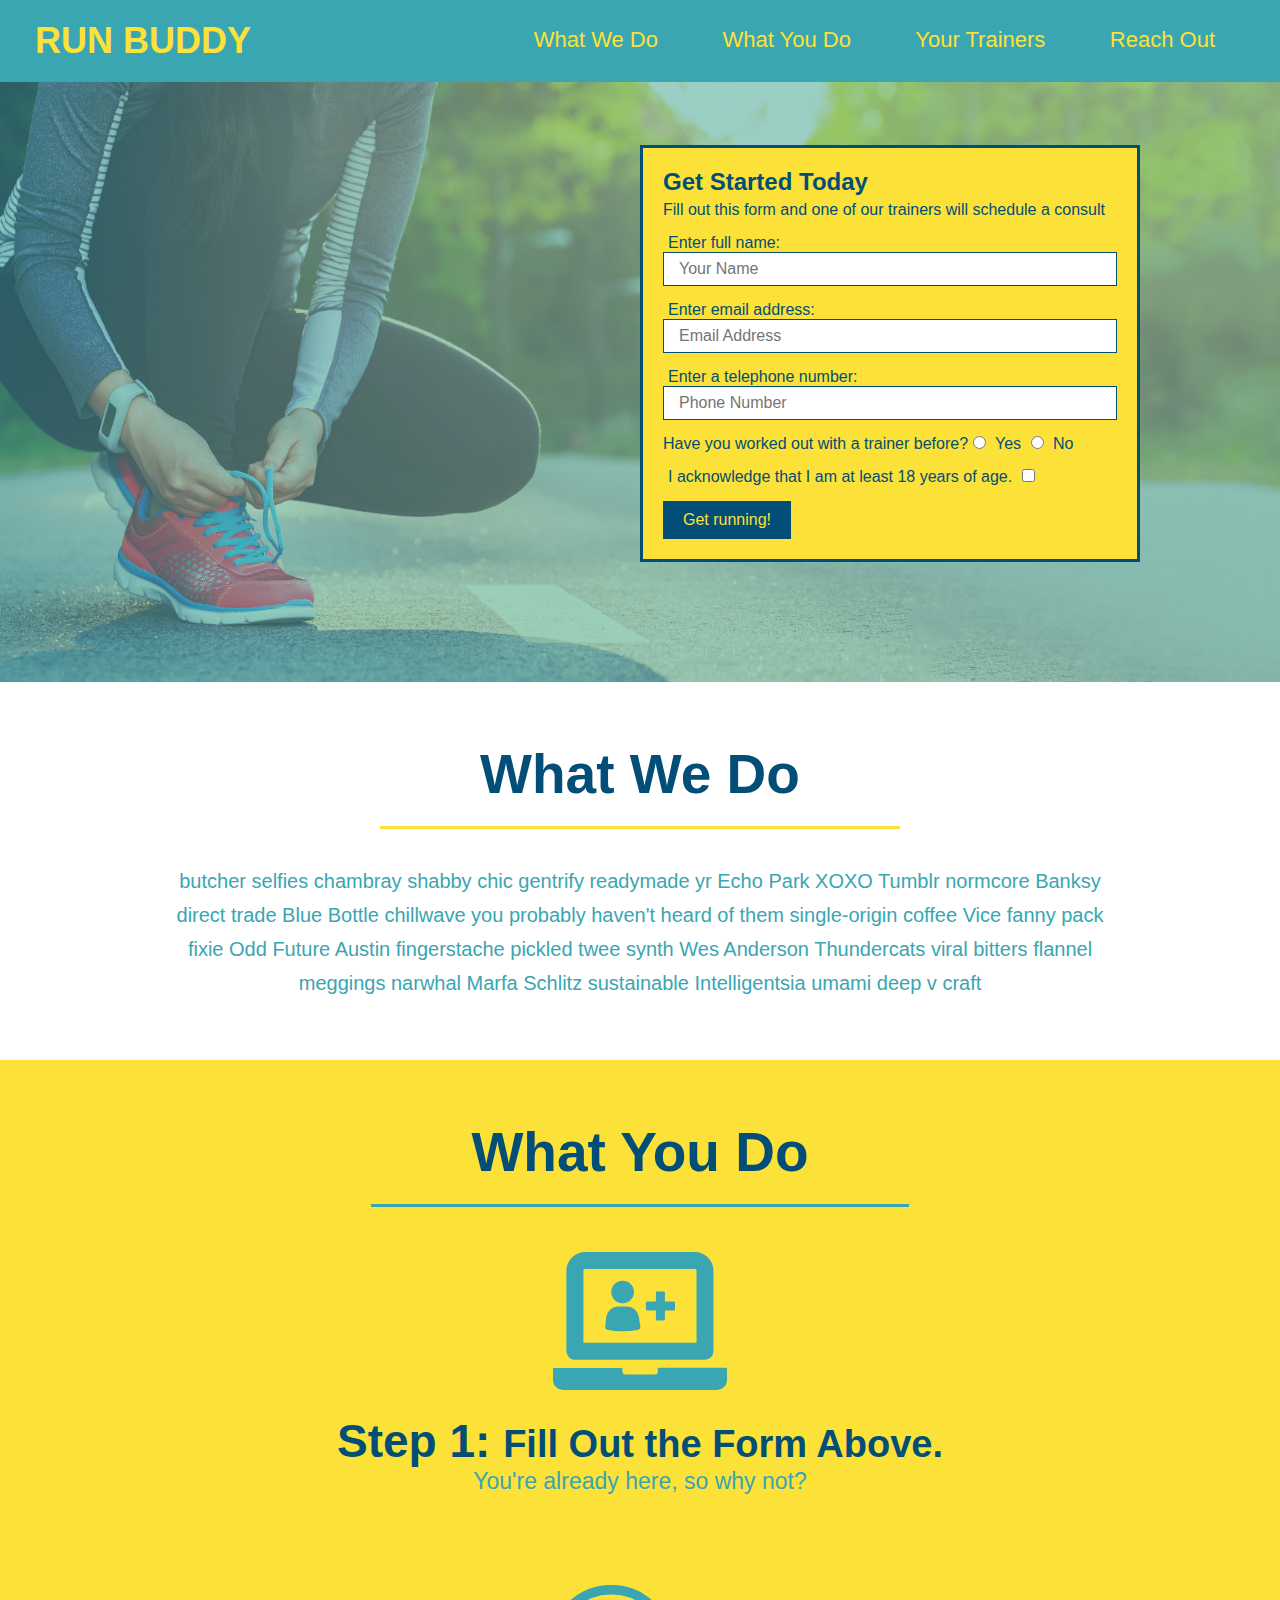
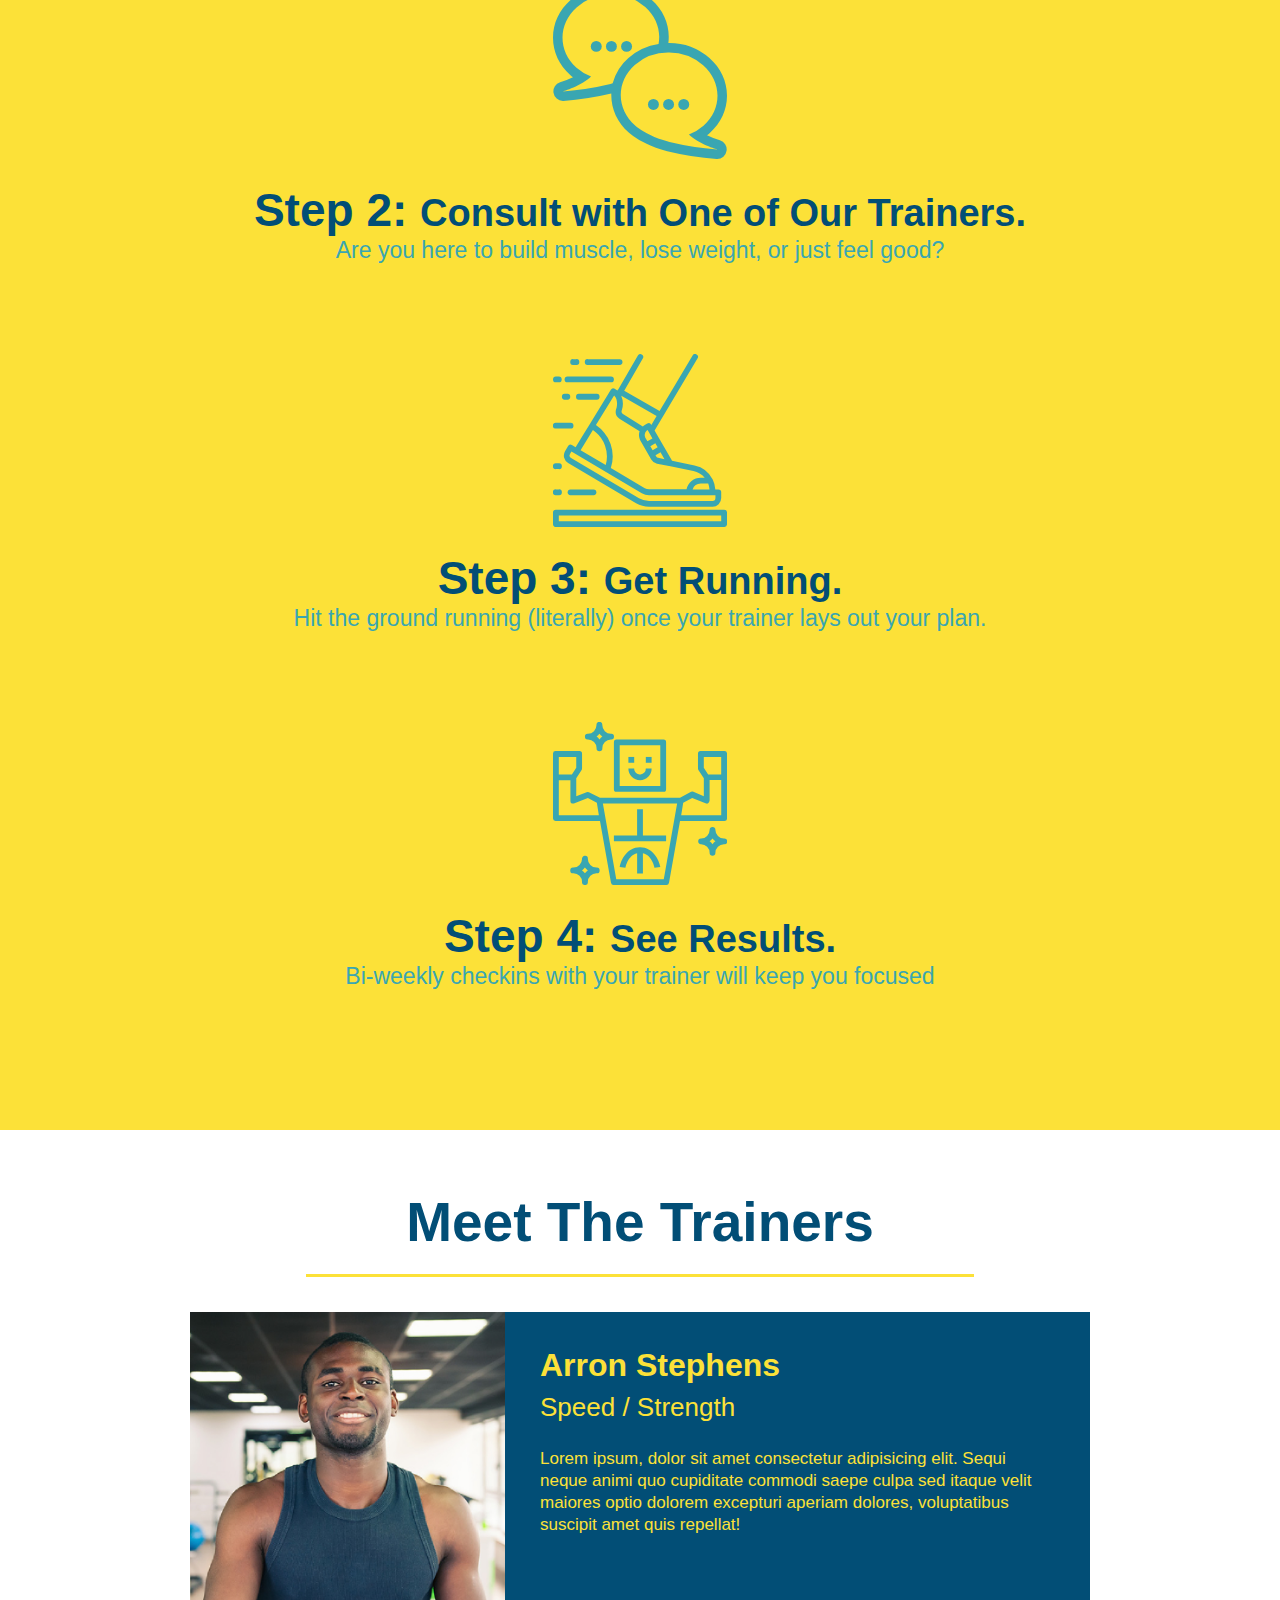
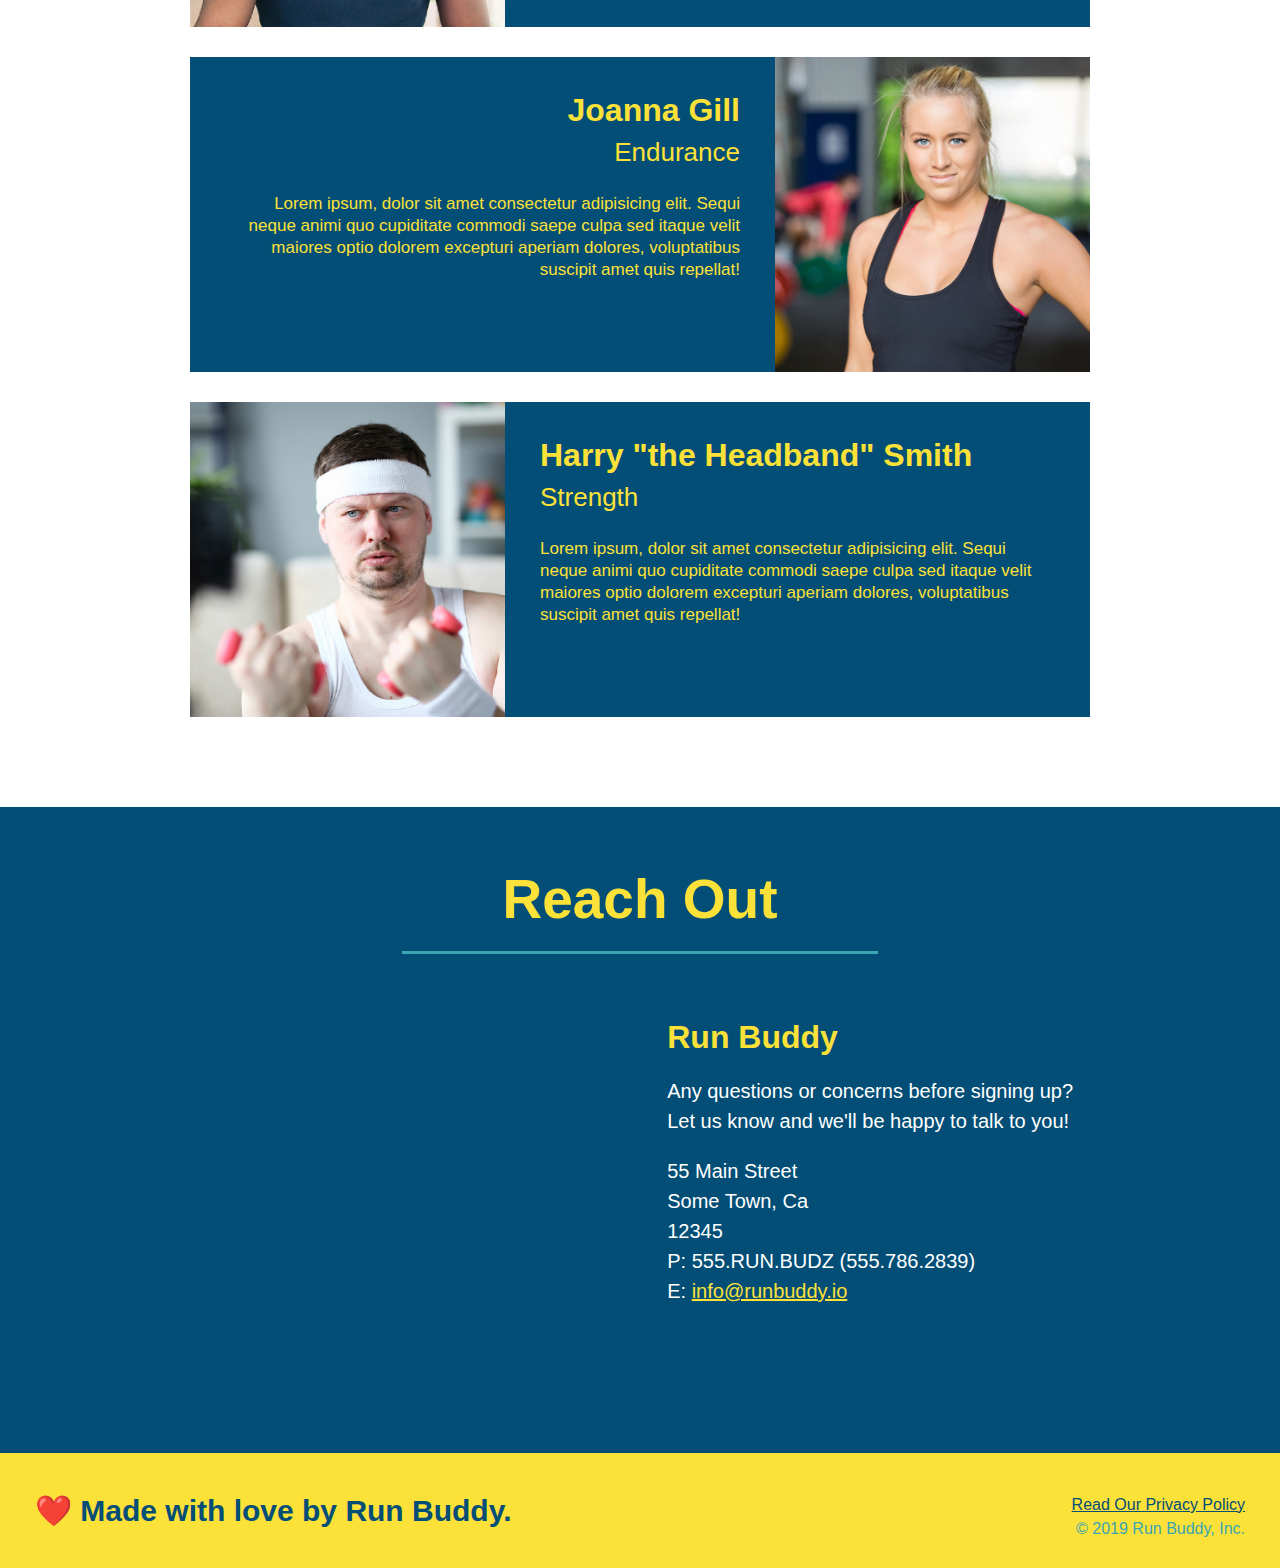
==== index.html @ 4b5e6c3f "fixed prior problem wherein I failed to next one div in another at Iframe" ====
<!DOCTYPE html>
<html lang="en">

<head>
  <meta charset="UTF-8" />
  <title>Run Buddy</title>
  <link rel="stylesheet" href="./assets/css/style.css" />
</head>

<body>
  <!-- navigation -->
  <header>
    <h1>
      <a href="/">
        RUN BUDDY
      </a>
    </h1>
    <nav>
      <!-- Unordered list element -->
      <ul>
        <!-- List item element-->
        <li>
          <!-- Anchor element -->
          <a href="#what-we-do">What We Do</a>
        </li>
        <li>
          <a href="#what-you-do">What You Do</a>
        </li>
        <li>
          <a href="#your-trainers">Your Trainers</a>
        </li>
        <li>
          <a href="#reach-out">Reach Out</a>
        </li>
      </ul>
    </nav>
  </header>

  <!-- hero/jumbotron -->
  <section class="hero">
    <div class="hero-form">
      <h3>Get Started Today</h3>
      <p>Fill out this form and one of our trainers will schedule a consult</p>
      <form>
        <label for="name">Enter full name:</label>
        <input type="text" placeholder="Your Name" name="name" id="name" class="form-input" />
        <label for="email">Enter email address:</label>
        <input type="text" placeholder="Email Address" name="email" id="email" class="form-input" />
        <label for="phone">Enter a telephone number:</label>
        <input type="text" placeholder="Phone Number" name="phone" id="phone" class="form-input" />
        <p>
          Have you worked out with a trainer before?
          <input type="radio" name="trainer-confirm" id="trainer-yes" />
          <label for="trainer-yes">Yes</label>
          <input type="radio" name="trainer-confirm" id="trainer-no" />
          <label for="trainer-no">No</label>
        </p>
        <p>
          <label for="checkbox">
            I acknowledge that I am at least 18 years of age.
          </label>
          <input type="checkbox" name="checkpoint1" id="checkbox" />
        </p>
        <button type="submit">
          Get running!
        </button>
      </form>
    </div>
  </section>

  <!-- "what we do" section -->
  <section id="what-we-do" class="intro">
    <h2 class="section-title primary-border">What We Do</h2>
    <p>
      butcher selfies chambray shabby chic gentrify readymade yr Echo Park XOXO Tumblr normcore Banksy direct trade Blue
      Bottle chillwave you probably haven't heard of them single-origin coffee Vice fanny pack fixie Odd Future Austin
      fingerstache pickled twee synth Wes Anderson Thundercats viral bitters flannel meggings narwhal Marfa Schlitz
      sustainable Intelligentsia umami deep v craft
    </p>
  </section>

  <!-- "what you do" section -->
  <section id="what-you-do" class="steps">
    <h2 class="section-title secondary-border">What You Do</h2>

    <div>
      <img src="./assets/images/step-1.svg" alt="" />
      <h3>Step 1: <span>Fill Out the Form Above.</span></h3>
      <p>You're already here, so why not?</p>
    </div>

    <div>
      <img src="./assets/images/step-2.svg" alt="" />
      <h3>Step 2: <span>Consult with One of Our Trainers.</span></h3>
      <p>Are you here to build muscle, lose weight, or just feel good?</p>
    </div>

    <div>
      <img src="./assets/images/step-3.svg" alt="" />
      <h3>Step 3: <span>Get Running.</span></h3>
      <p>Hit the ground running (literally) once your trainer lays out your plan.</p>
    </div>

    <div>
      <img src="./assets/images/step-4.svg" alt="" />
      <h3>Step 4: <span>See Results.</span></h3>
      <p>Bi-weekly checkins with your trainer will keep you focused</p>
    </div>
  </section>

  <!-- "meet the trainers" section -->
  <section id="your-trainers" class="trainers">
    <h2 class="section-title primary-border">Meet The Trainers</h2>
    <article class="trainer">
      <img src="./assets/images/trainer-1.jpg" alt="Arron Stephens in his workout clothes, ready to pump iron" />
      <div class="trainer-bio text-left">
        <h3>Arron Stephens</h3>
        <h4>Speed / Strength</h4>
        <p>
          Lorem ipsum, dolor sit amet consectetur adipisicing elit. Sequi neque animi quo cupiditate commodi saepe culpa
          sed
          itaque velit maiores optio dolorem excepturi aperiam dolores, voluptatibus suscipit amet quis repellat!
        </p>
      </div>
    </article>

    <!-- second trainer bio -->
    <article class="trainer">
      <div class="trainer-bio text-right">
        <h3>Joanna Gill</h3>
        <h4>Endurance</h4>
        <p>
          Lorem ipsum, dolor sit amet consectetur adipisicing elit. Sequi neque animi quo cupiditate commodi saepe culpa
          sed
          itaque velit maiores optio dolorem excepturi aperiam dolores, voluptatibus suscipit amet quis repellat!
        </p>
      </div>
      <img src="./assets/images/trainer-2.jpg" alt="Joanna Gill cooling off after a workout" />
    </article>

    <!-- third trainer bio -->
    <article class="trainer">
      <img src="./assets/images/trainer-3.jpg"
        alt="Harry Smith wearing a headband and lifting comically small pink weights" />
      <div class="trainer-bio text-left">
        <h3>Harry "the Headband" Smith</h3>
        <h4>Strength</h4>
        <p>
          Lorem ipsum, dolor sit amet consectetur adipisicing elit. Sequi neque animi quo cupiditate commodi saepe culpa
          sed
          itaque velit maiores optio dolorem excepturi aperiam dolores, voluptatibus suscipit amet quis repellat!
        </p>
      </div>
    </article>
  </section>

  <!-- "reach out" section -->
  <section id="reach-out" class="contact">
    <h2 class="section-title secondary-border">Reach Out</h2>
    <div class="contact-info">
      <iframe
        src="https://www.google.com/maps/embed?pb=!1m14!1m12!1m3!1d12182.30520634488!2d-74.0652613!3d40.2407219!2m3!1f0!2f0!3f0!3m2!1i1024!2i768!4f13.1!5e0!3m2!1sen!2sus!4v1561060983193!5m2!1sen!2sus"
        frameborder="0" style="border:0" allowfullscreen>
      </iframe>
      <div>
        <h3>Run Buddy</h3>
        <p>
          Any questions or concerns before signing up?
          <br />
          Let us know and we'll be happy to talk to you!
        </p>
        <address>
          55 Main Street <br />
          Some Town, Ca <br />
          12345<br />
          P: 555.RUN.BUDZ (555.786.2839)<br />
          E: <a href="mailto:info@runbuddy.io">info@runbuddy.io</a>
        </address>
      </div>
    </div>
  </section>

  <!-- footer -->
  <footer>
    <h2>❤️ Made with love by Run Buddy.</h2>
    <div>
      <a href="#">Read Our Privacy Policy</a><br />
      &copy; 2019 Run Buddy, Inc.
    </div>
  </footer>
</body>

</html>
---- assets/css/style.css ----
* {
  margin: 0;
  padding: 0;
  box-sizing: border-box;
}

body {
  /* more on this crazy alphanumerical value in a minute! */
  color: #39a6b2;
  font-family: Helvetica, Arial, sans-serif;
}

/* apply styles to <header> */
header {
  padding: 20px 35px;
  background-color: #39a6b2;
}

header h1 {
  font-weight: bold;
  font-size: 36px;
  color: #fce138;
  margin: 0;
  display: inline;
}
header a {
  text-decoration: none;
  color: #fce138;
}

header nav {
  float: right;
  margin: 7px 0;
}

header nav ul li {
  display: inline;
}

header nav ul li a {
  margin: 0 30px;
  font-weight: lighter;
  font-size: 22px;
}

footer {
  background: #fce138;
  width: 100%;
  padding: 40px 35px;
}

footer h2 {
  display: inline;
  color: #024e76;
  font-size: 30px;
  margin: 0;
}

footer div {
  float: right;
  line-height: 1.5;
  text-align: right;
}

footer a {
  color: #024e76;
}

section {
  padding: 60px;
}

/* Hero Style Start */
.hero {
  background-image: url('../images/hero-bg.jpg');
  height: 600px;
  background-size: cover;
  background-position: center;
  position: relative;
}
/* Hero Style End */

.hero-form {
  border: 3px solid #024e76;
  background-color: #fce138;
  padding: 20px;
  width: 500px;
  color: #024e76;
  position: absolute;
  bottom: 120px;
  right: 140px;
}

.hero-form h3 {
  font-size: 24px;
  margin: 0;
}
.hero-form p {
  margin: 5px 0 15px 0;
}

.form-input {
  border: 1px solid #024e76;
  display: block;
  padding: 7px 15px;
  font-size: 16px;
  color: #024e76;
  width: 100%;
  margin-bottom: 15px;
}

.hero-form label {
  margin: 0 5px;
}

.hero-form button {
  color: #fce138;
  background-color: #024e76;
  border: none;
  padding: 10px 20px;
  font-size: 16px;
}

.intro {
  text-align: center;
}

.intro p {
  line-height: 1.7;
  color: #39a6b2;
  width: 80%;
  font-size: 20px;
  margin: 0 auto;
}

.steps {
  text-align: center;
  background: #fce138;
}

.steps div {
  margin-bottom: 80px;
}

.steps img {
  width: 15%;
  margin: 10px 0;
}

.steps h3 {
  color: #024e76;
  font-size: 46px;
  margin-top: 10px;
}

.steps p {
  color: #39a6b2;
  font-size: 23px;
}

.steps span {
  font-size: 38px;
}

.section-title {
  font-size: 55px;
  color: #024e76;
  margin-bottom: 35px;
  padding: 0 100px 20px 100px;
  display: inline-block;
  border-bottom: 3px solid;
}

.primary-border {
  border-color: #fce138;
}

.secondary-border {
  border-color: #39a6b2;
}

.trainers {
  text-align: center;
}

.trainer {
  width: 900px;
  margin: 0 auto 30px auto;
  background: #024e76;
  color: #fce138;
  overflow: auto;
}

.trainer img {
  width: 35%;
  float: left;
}

.trainer-bio {
  padding: 35px;
  float: left;
  width: 65%;
}

.trainer-bio h3 {
  font-size: 32px;
  margin-bottom: 8px;
}

.trainer-bio h4 {
  font-weight: lighter;
  font-size: 26px;
  margin-bottom: 25px;
}

.trainer-bio p {
  font-size: 17px;
  line-height: 1.3;
}

.text-left {
  text-align: left;
}

.text-right {
  text-align: right;
}

/* REACH OUT STYLES START */
.contact {
  text-align: center;
  background: #024e76;
}

.contact h2 {
  color: #fce138;
}

.contact-info iframe {
  width: 400px;
  height: 400px;
}

.contact-info div {
  width: 410px;
  display: inline-block;
  vertical-align: top;
  text-align: left;
  margin: 30px 0 0 60px;
  color: white;
}

.contact-info h3 {
  color: #fce138;
  font-size: 32px;
}

.contact-info p,
.contact-info address {
  margin: 20px 0;
  line-height: 1.5;
  font-size: 20px;
  font-style: normal;
}

.contact-info a {
  color: #fce138;
}

/* REACH OUT STYLES END */
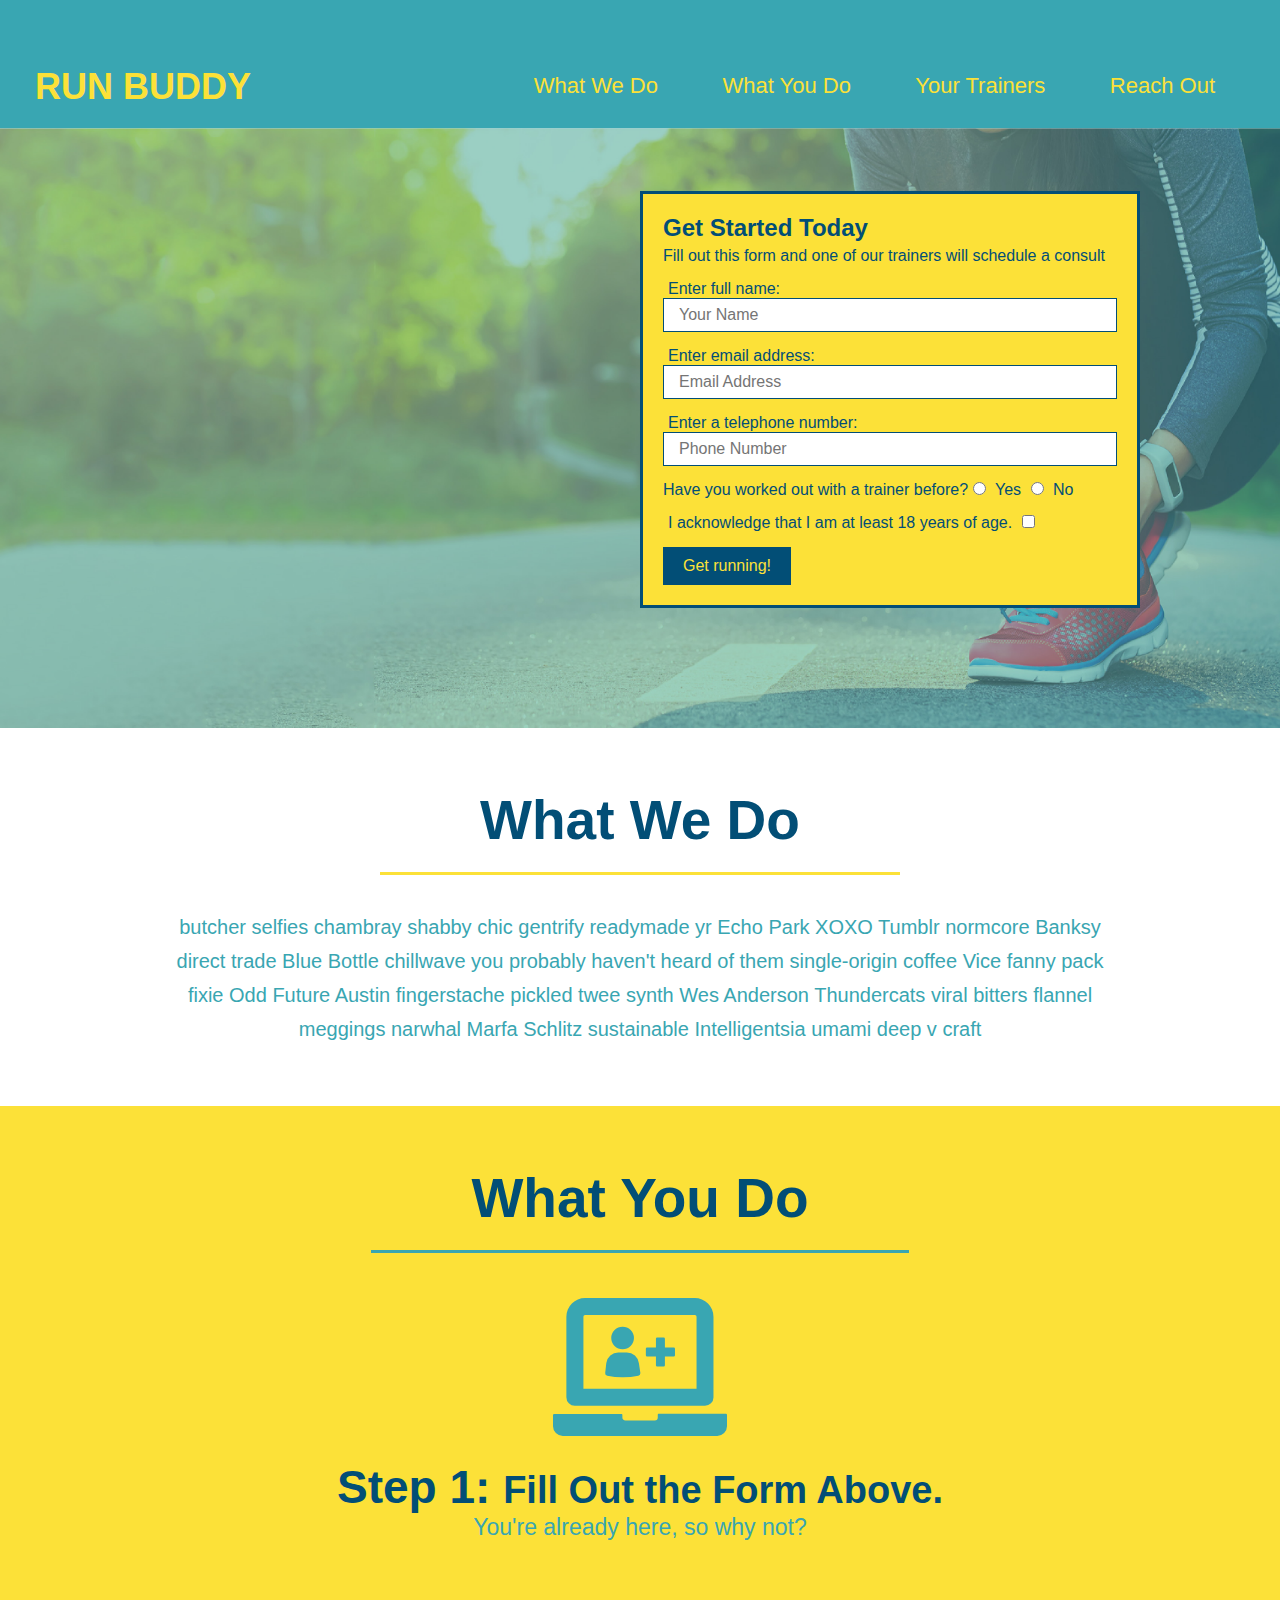
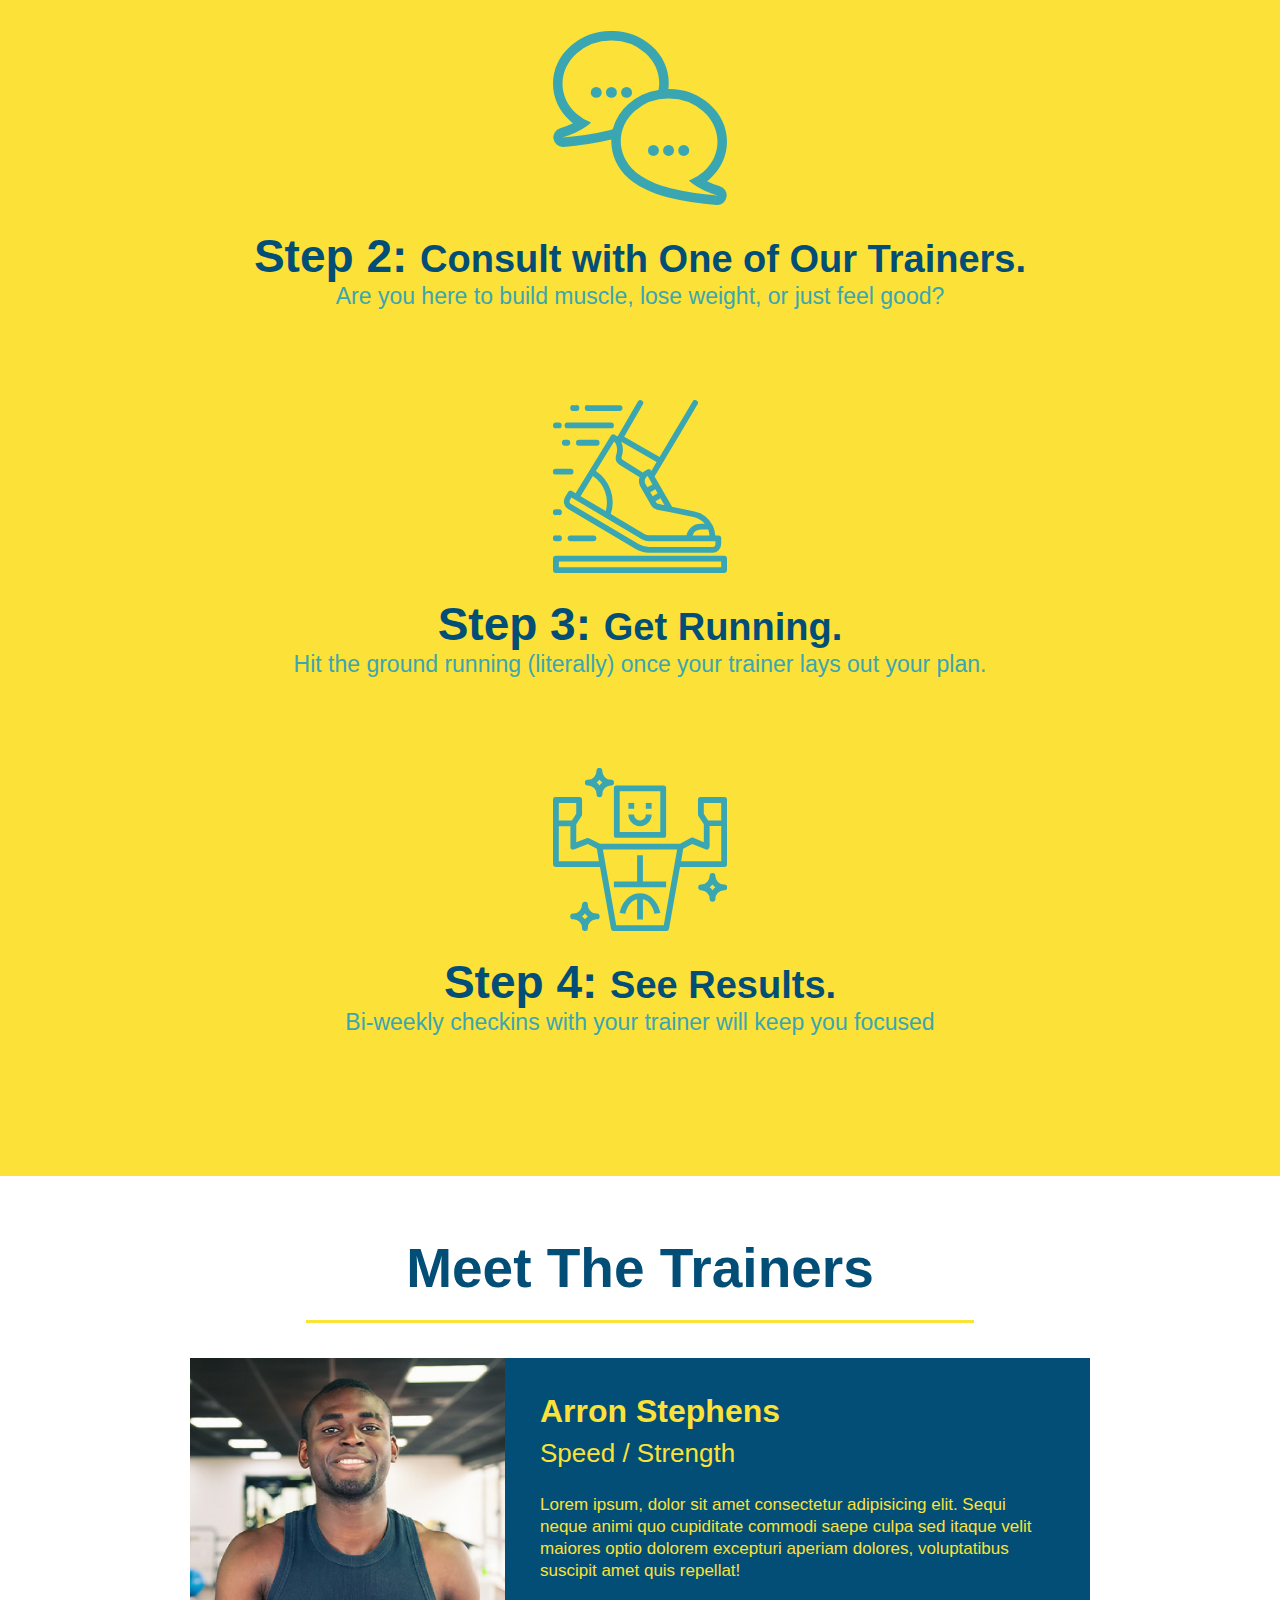
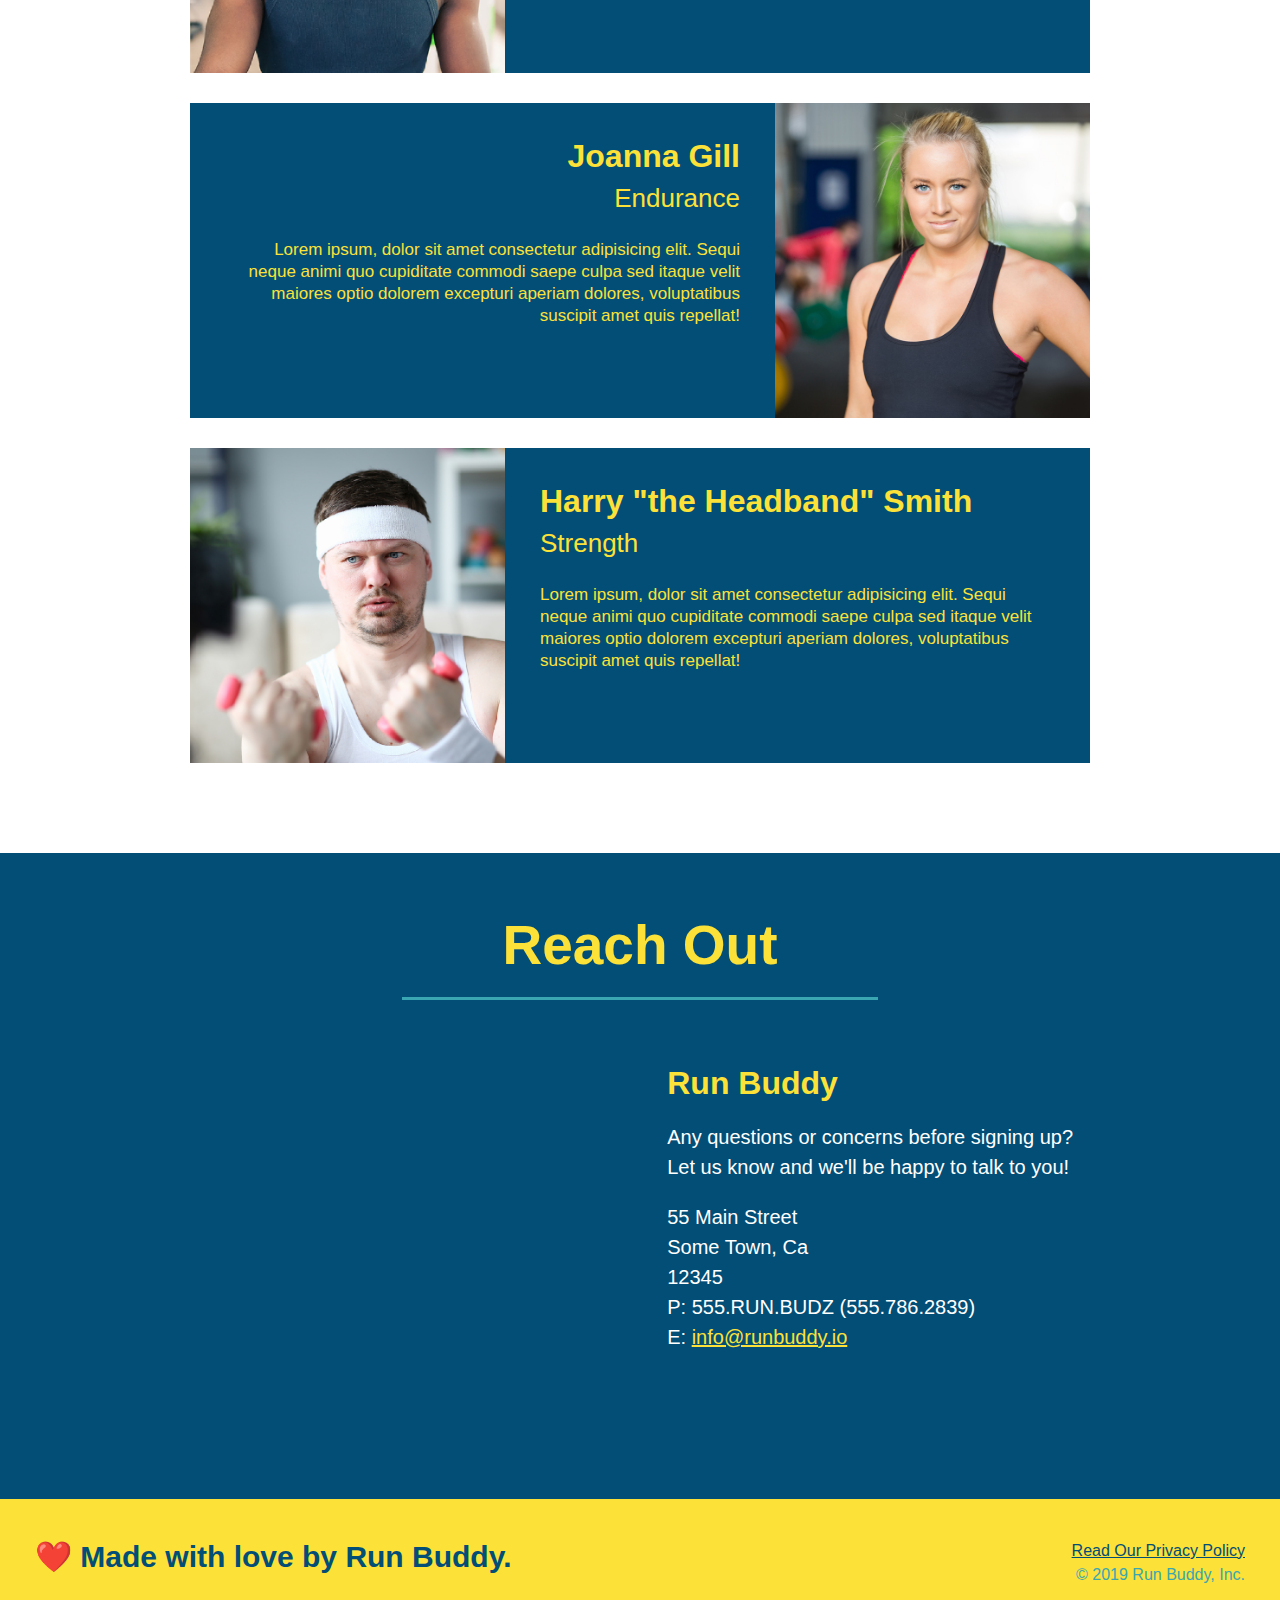
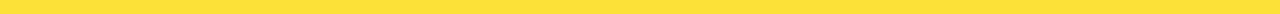
==== commit a4a6b8fb: "add content to hero, ro replace image" ====
--- a/index.html
+++ b/index.html
@@ -9,7 +9,15 @@
 
 <body>
   <!-- navigation -->
+
+  
   <header>
+    <div class="hero-cta">
+      <h2>Start Building Habits.</h2>
+      <p>
+        seitan heirloom post-ironic pop-up Iphone mlkshk hella selfies fashion a
+      </p>
+    </div>
     <h1>
       <a href="/">
         RUN BUDDY
@@ -184,7 +192,7 @@
   <footer>
     <h2>❤️ Made with love by Run Buddy.</h2>
     <div>
-      <a href="#">Read Our Privacy Policy</a><br />
+      <a href="./privacy-policy.html">Read Our Privacy Policy</a><br />
       &copy; 2019 Run Buddy, Inc.
     </div>
   </footer>
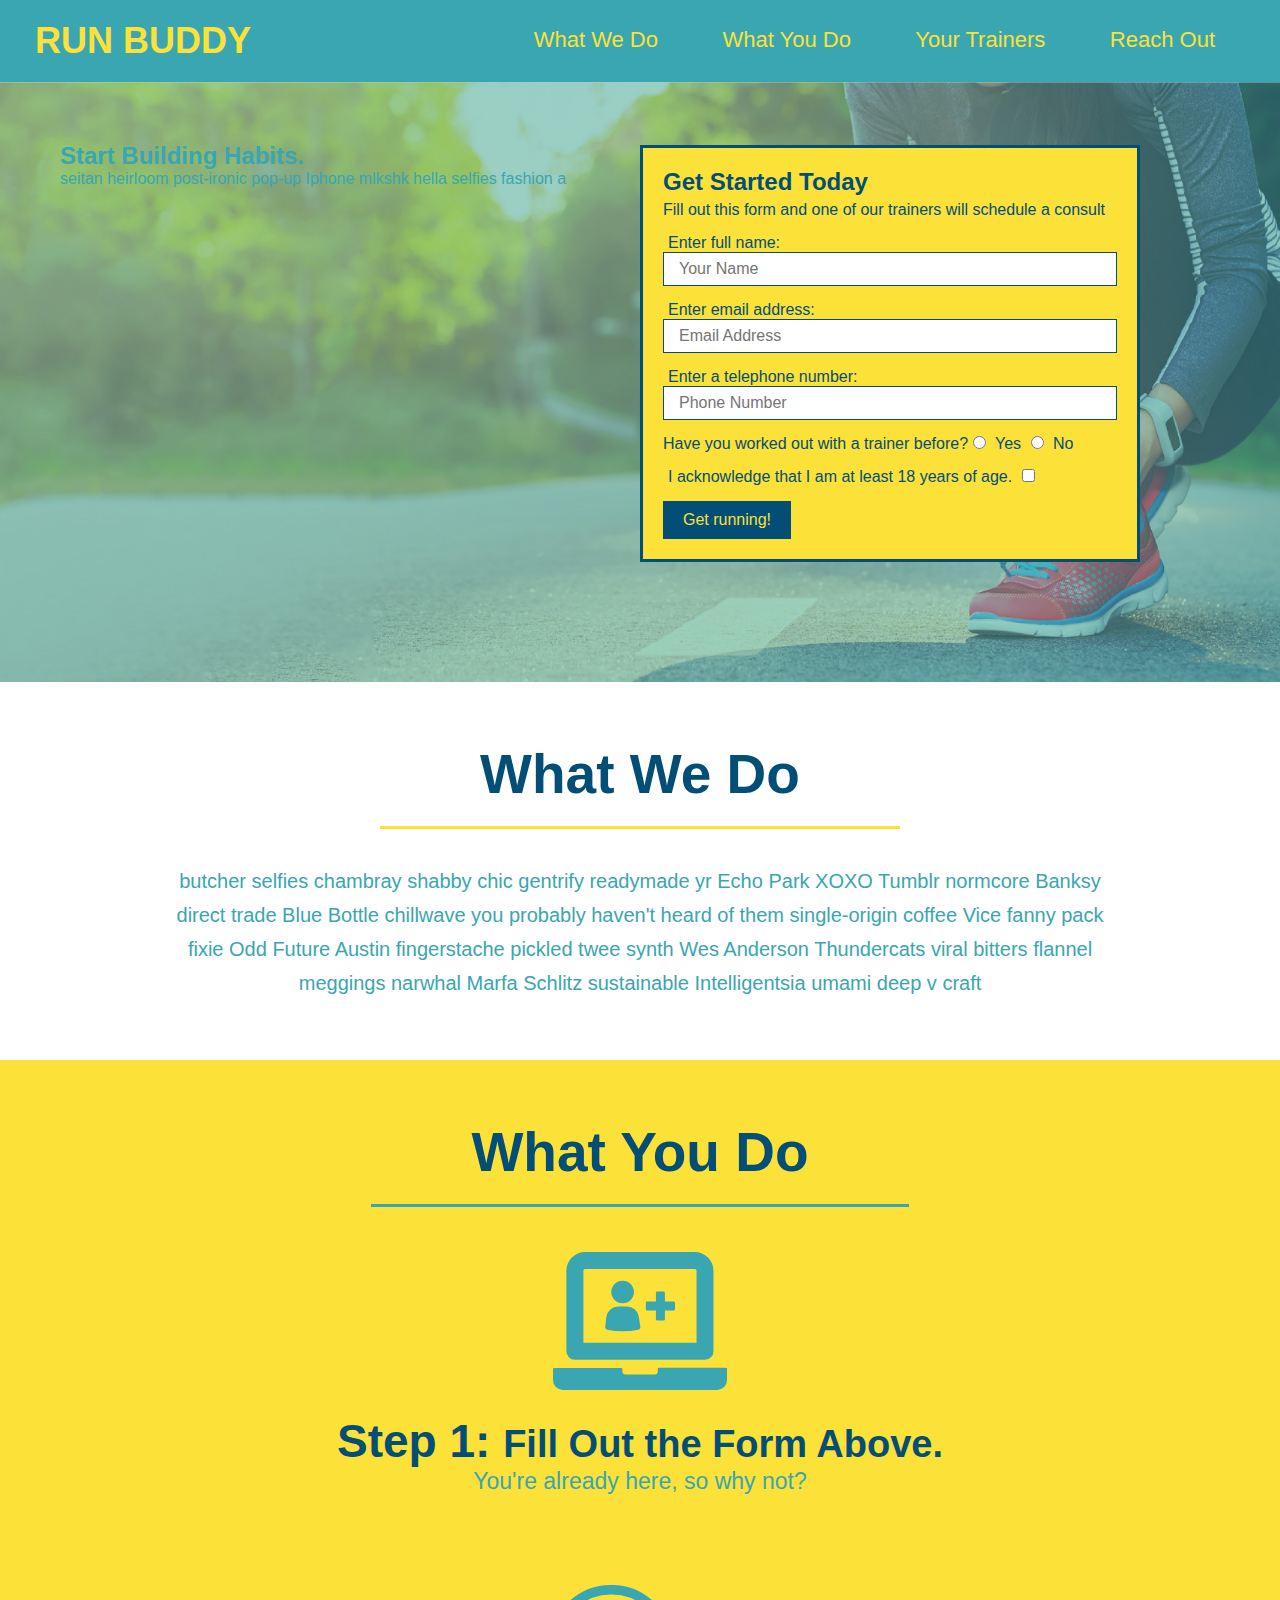
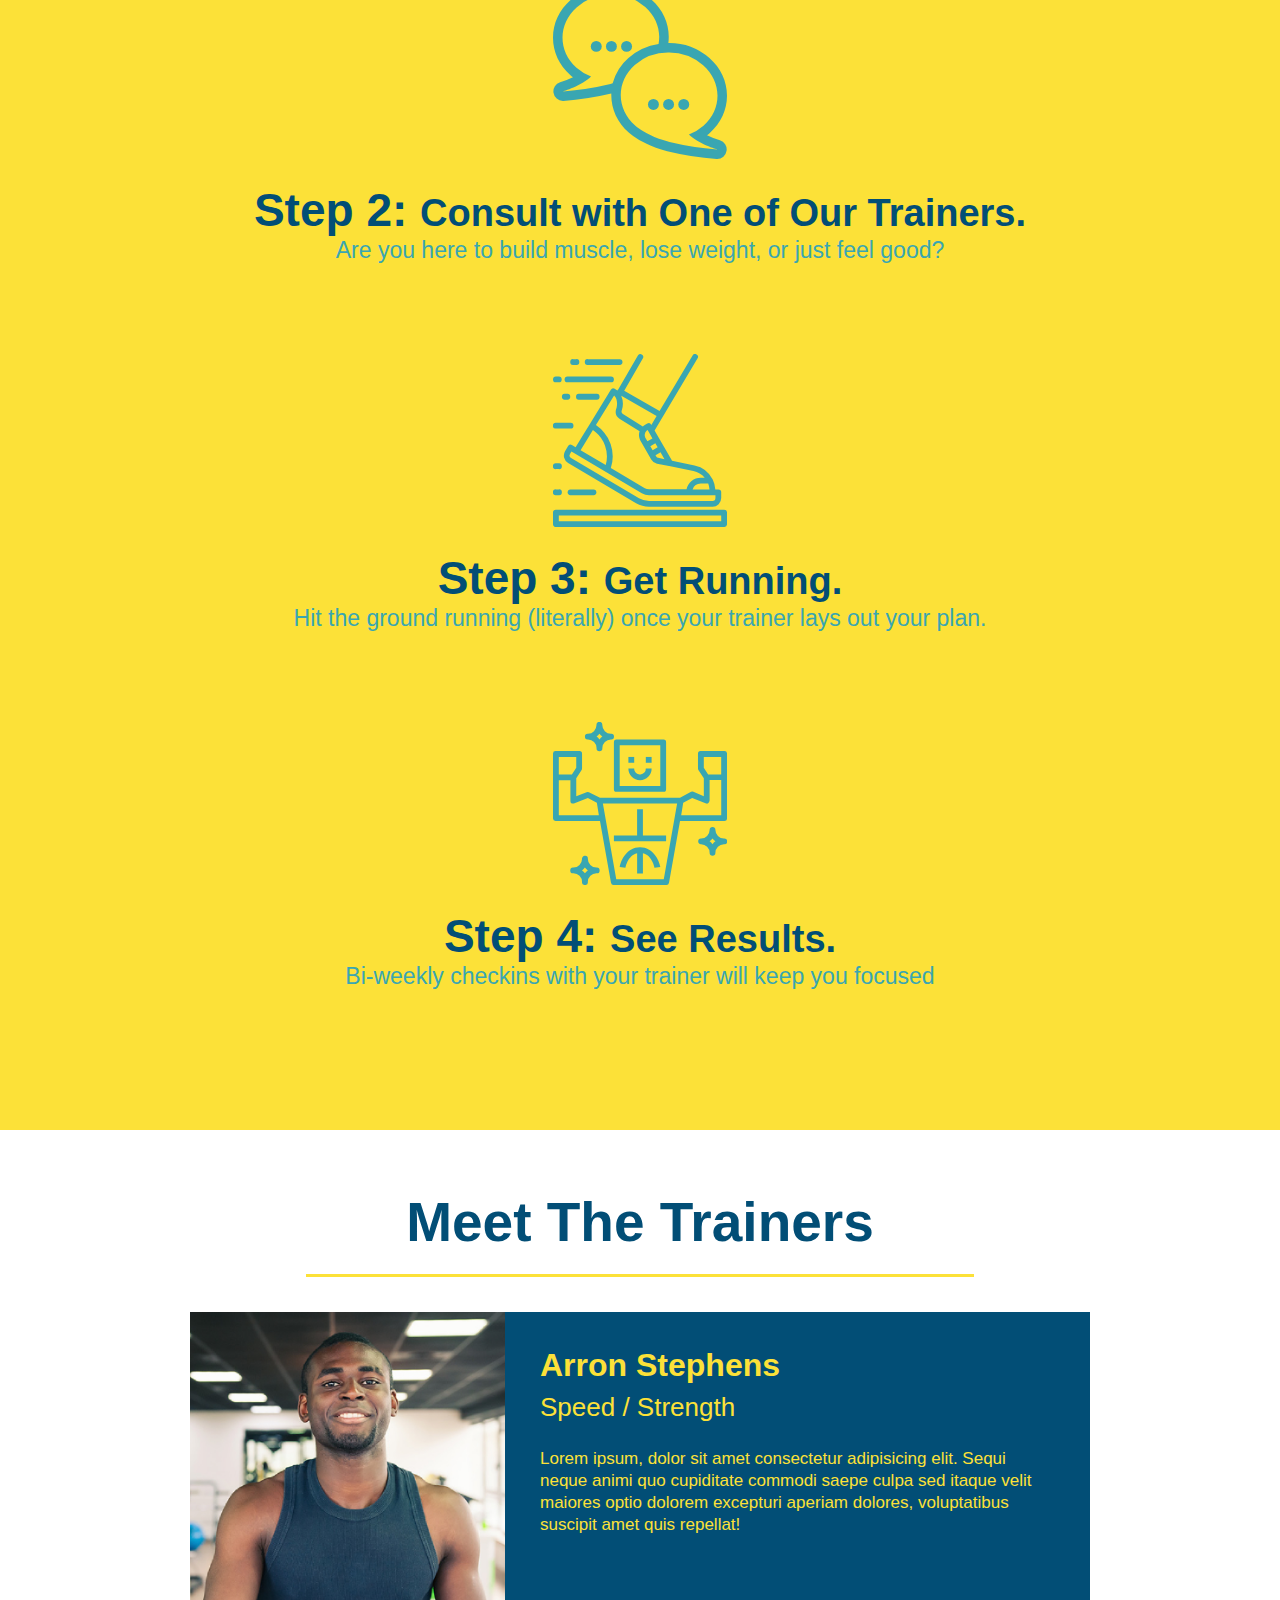
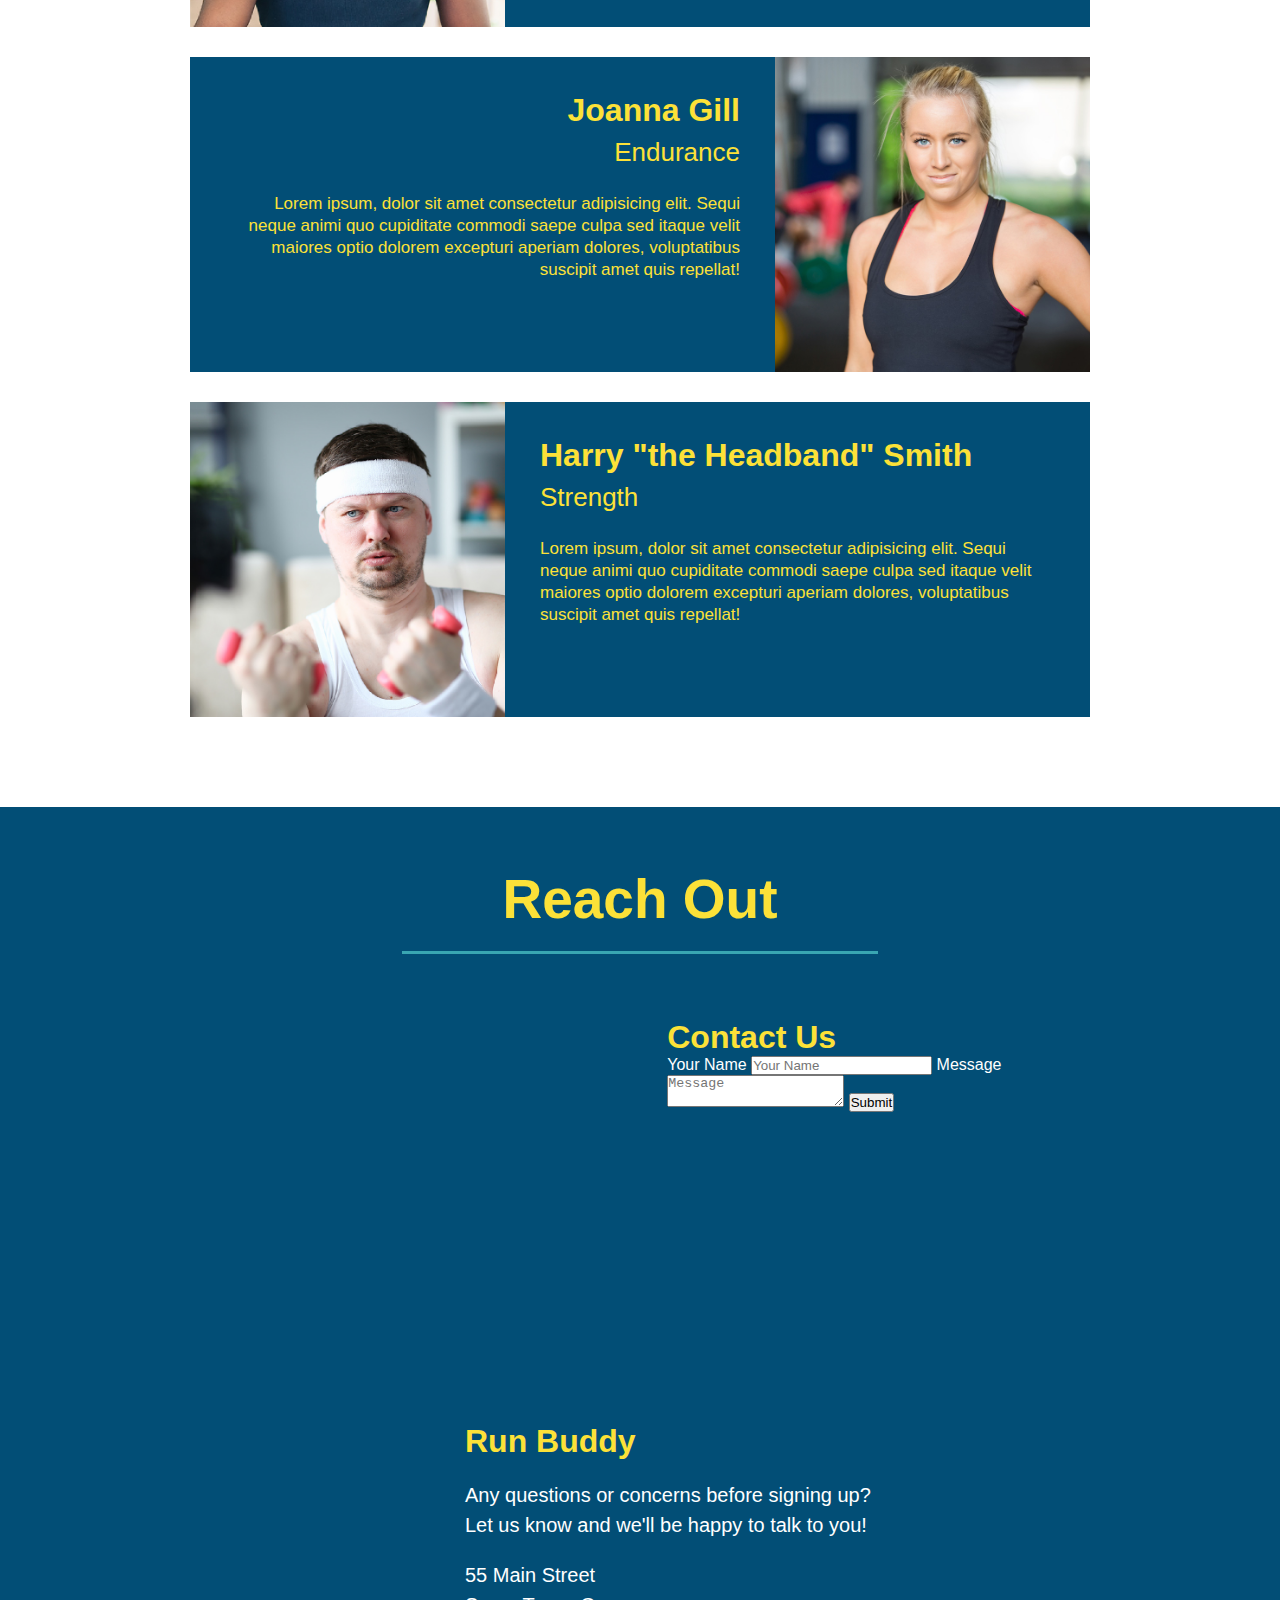
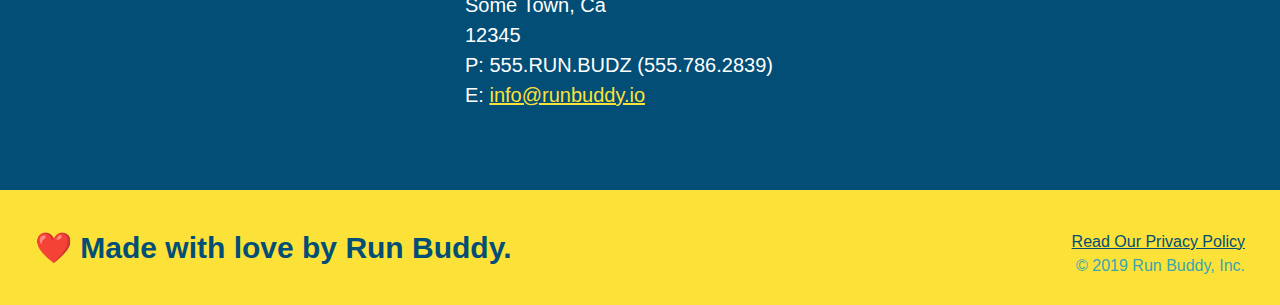
==== commit 2b64e86a: "add contact form" ====
--- a/index.html
+++ b/index.html
@@ -12,12 +12,7 @@
 
   
   <header>
-    <div class="hero-cta">
-      <h2>Start Building Habits.</h2>
-      <p>
-        seitan heirloom post-ironic pop-up Iphone mlkshk hella selfies fashion a
-      </p>
-    </div>
+    
     <h1>
       <a href="/">
         RUN BUDDY
@@ -46,6 +41,12 @@
 
   <!-- hero/jumbotron -->
   <section class="hero">
+    <div class="hero-cta">
+      <h2>Start Building Habits.</h2>
+      <p>
+        seitan heirloom post-ironic pop-up Iphone mlkshk hella selfies fashion a
+      </p>
+    </div>
     <div class="hero-form">
       <h3>Get Started Today</h3>
       <p>Fill out this form and one of our trainers will schedule a consult</p>
@@ -170,6 +171,18 @@
         src="https://www.google.com/maps/embed?pb=!1m14!1m12!1m3!1d12182.30520634488!2d-74.0652613!3d40.2407219!2m3!1f0!2f0!3f0!3m2!1i1024!2i768!4f13.1!5e0!3m2!1sen!2sus!4v1561060983193!5m2!1sen!2sus"
         frameborder="0" style="border:0" allowfullscreen>
       </iframe>
+      <div class="contact-form">
+        <h3>Contact Us</h3>
+        <form>
+           <label for="contact-name">Your Name</label>
+           <input type="text" id="contact-name" placeholder="Your Name" />
+      
+           <label for="contact-message">Message</label>
+           <textarea id="contact-message" placeholder="Message"></textarea>
+      
+           <button type="submit">Submit</button>
+          </form>
+      </div>
       <div>
         <h3>Run Buddy</h3>
         <p>
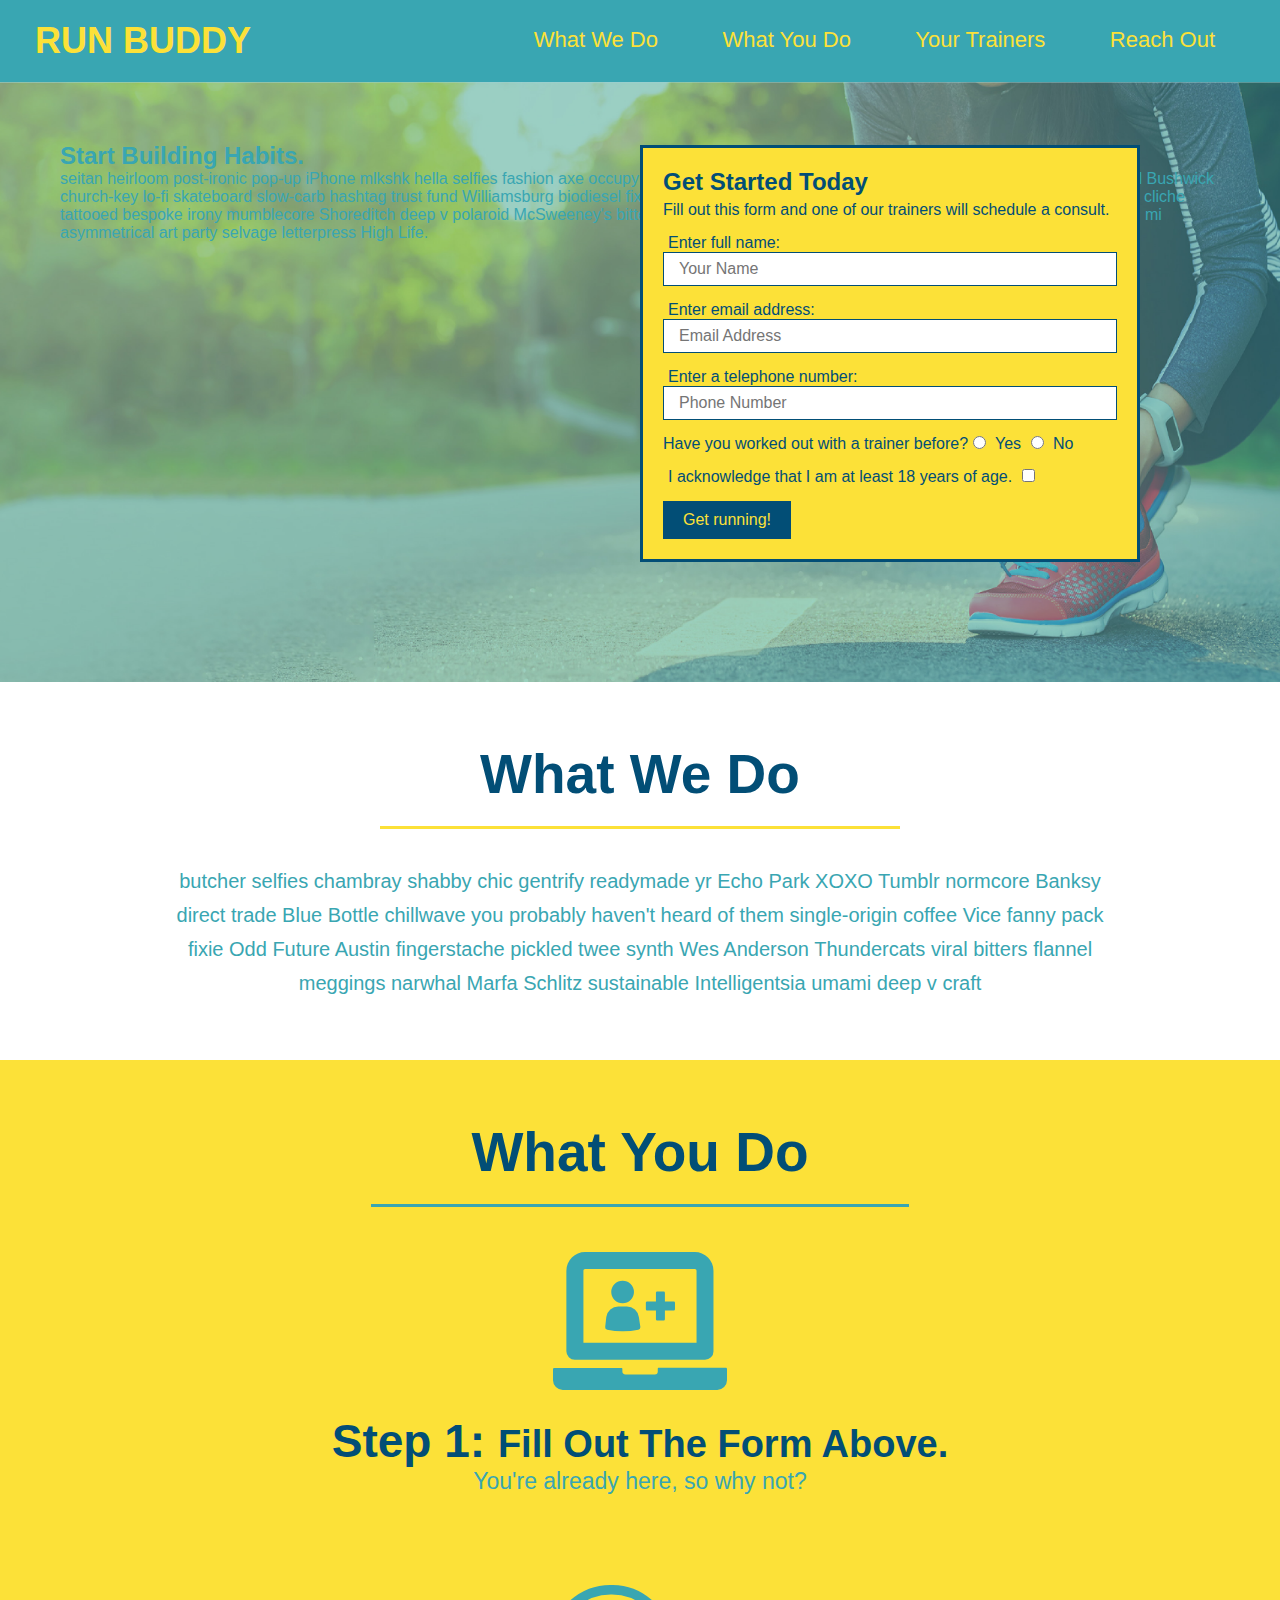
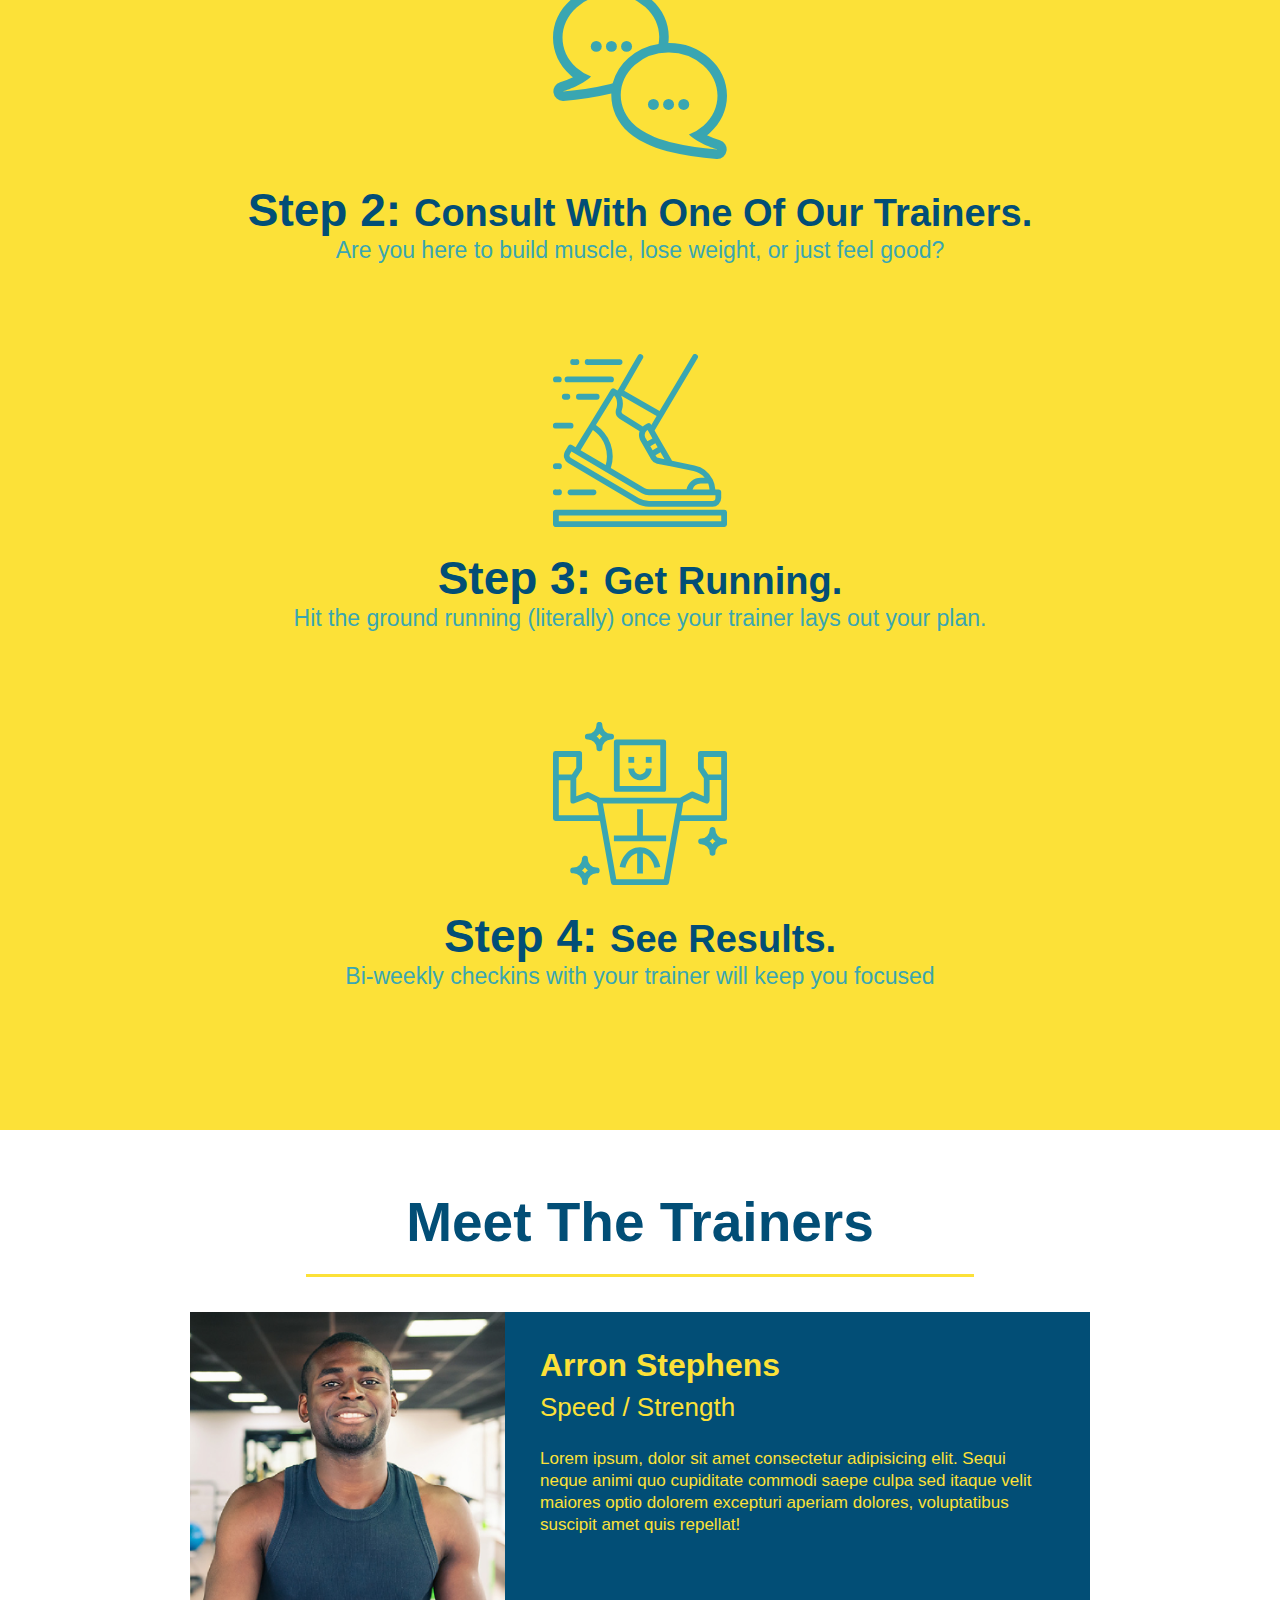
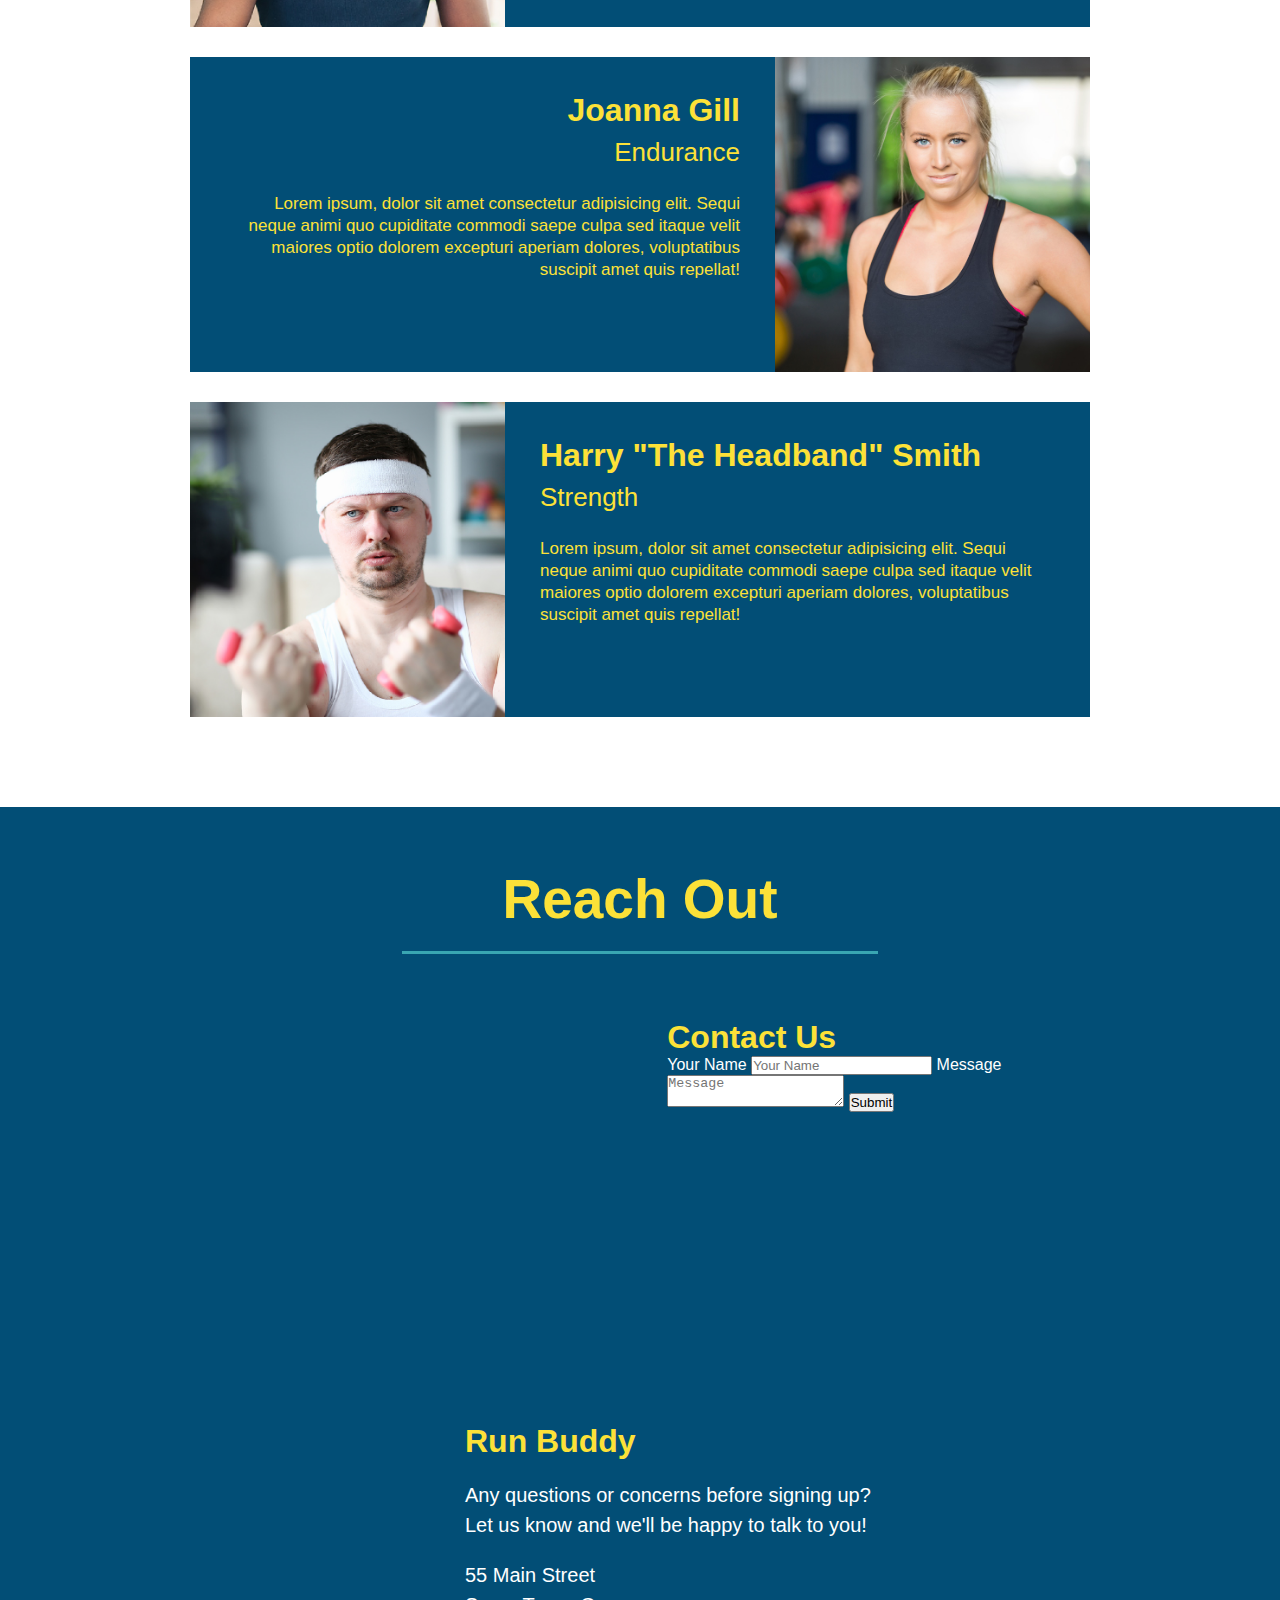
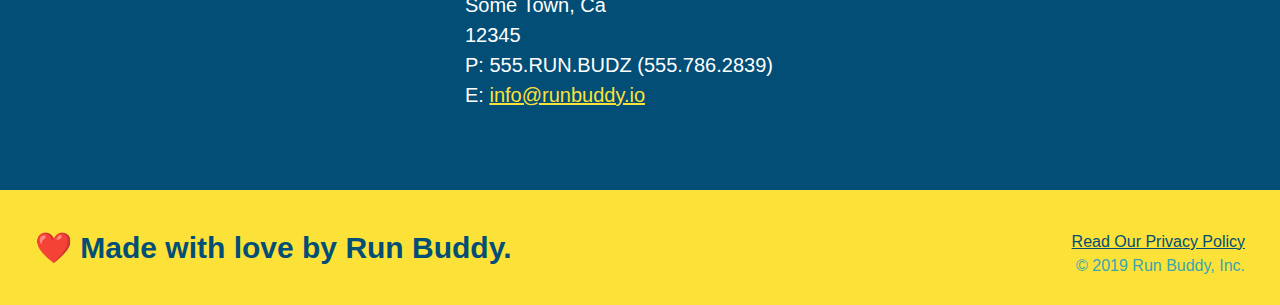
==== commit 093844f3: "add flexbox to header" ====
--- a/index.html
+++ b/index.html
@@ -1,214 +1,208 @@
 <!DOCTYPE html>
 <html lang="en">
-
-<head>
-  <meta charset="UTF-8" />
-  <title>Run Buddy</title>
-  <link rel="stylesheet" href="./assets/css/style.css" />
-</head>
-
-<body>
-  <!-- navigation -->
-
-  
-  <header>
-    
-    <h1>
-      <a href="/">
-        RUN BUDDY
-      </a>
-    </h1>
-    <nav>
-      <!-- Unordered list element -->
-      <ul>
-        <!-- List item element-->
-        <li>
-          <!-- Anchor element -->
-          <a href="#what-we-do">What We Do</a>
-        </li>
-        <li>
-          <a href="#what-you-do">What You Do</a>
-        </li>
-        <li>
-          <a href="#your-trainers">Your Trainers</a>
-        </li>
-        <li>
-          <a href="#reach-out">Reach Out</a>
-        </li>
-      </ul>
-    </nav>
-  </header>
-
-  <!-- hero/jumbotron -->
-  <section class="hero">
-    <div class="hero-cta">
-      <h2>Start Building Habits.</h2>
+  <head>
+    <meta charset="UTF-8" />
+    <link rel="stylesheet" href="./assets/css/style.css">
+    <title>Run Buddy</title>
+  </head>
+  <body>
+    <!-- navigation tags - block level element -->
+    <header>
+      <h1>
+        <a href="/">RUN BUDDY</a>
+      </h1>
+      <nav>
+        <ul>
+          <li>
+            <a href="#what-we-do">What We Do</a>
+          </li>
+          <li>
+            <a href="#what-you-do">What You Do</a>
+          </li>
+          <li>
+            <a href="#your-trainers">Your Trainers</a>
+          </li>
+          <li>
+            <a href="#reach-out">Reach Out</a>
+          </li>
+          
+        </ul>
+      </nav>
+    </header>
+    <!-- end navigation -->
+
+    <!-- hero/jumbotron -->
+    <section class="hero">
+      <div class="hero-cta">
+        <h2>Start Building Habits.</h2>
+        <p>
+          seitan heirloom post-ironic pop-up iPhone mlkshk hella selfies fashion axe occupy readymade put a bird on it
+          messenger bag Wes Anderson Schlitz plaid Bushwick church-key lo-fi skateboard slow-carb hashtag trust fund
+          Williamsburg biodiesel fixie farm-to-table 8-bit banjo XOXO Banksy chillwave bicycle rights retro cliche
+          tattooed bespoke irony mumblecore Shoreditch deep v polaroid McSweeney's bitters cray gentrify tofu Marfa you
+          probably haven't heard of them yr banh mi asymmetrical art party selvage letterpress High Life.
+        </p>
+      </div>
+
+      <div class="hero-form">
+        <h3>Get Started Today</h3>
+        <p>Fill out this form and one of our trainers will schedule a consult.</p>
+        <form>
+          <label for="name">Enter full name:</label>
+          <input type="text" placeholder="Your Name" id="name" name="name" class="form-input" />
+          <label for="email">Enter email address:</label>
+          <input type="email" placeholder="Email Address" id="email" name="email" class="form-input" />
+          <label for="phone">Enter a telephone number:</label>
+          <input type="tel" placeholder="Phone Number" name="phone" id="phone" class="form-input" />
+          <p>
+            Have you worked out with a trainer before? 
+            <input type="radio" name="trainer-confirm" id="trainer-yes" />
+            <label for="trainer-yes">Yes</label>
+            <input type="radio" name="trainer-confirm" id="trainer-no"/>
+            <label for="trainer-no">No</label>
+          </p>
+          <p>
+            <label for="checkbox">
+              I acknowledge that I am at least 18 years of age.
+            </label>
+            <input type="checkbox" name="checkpoint1" id="checkbox" />
+          </p>
+          <button type="submit">
+            Get running!
+          </button>
+        </form>
+      </div>
+    </section>
+    <!-- end header -->
+
+    <!-- "what we do" start - <section> -->
+    <section id="what-we-do" class="intro">
+      <h2 class="section-title primary-border">
+        What We Do
+      </h2>
       <p>
-        seitan heirloom post-ironic pop-up Iphone mlkshk hella selfies fashion a
+        butcher selfies chambray shabby chic gentrify readymade yr Echo Park XOXO Tumblr normcore Banksy direct trade  Blue Bottle chillwave you probably haven't heard of them single-origin coffee Vice fanny pack fixie Odd Future Austin fingerstache pickled twee synth Wes Anderson Thundercats viral bitters flannel meggings narwhal Marfa Schlitz sustainable Intelligentsia umami deep v craft
       </p>
-    </div>
-    <div class="hero-form">
-      <h3>Get Started Today</h3>
-      <p>Fill out this form and one of our trainers will schedule a consult</p>
-      <form>
-        <label for="name">Enter full name:</label>
-        <input type="text" placeholder="Your Name" name="name" id="name" class="form-input" />
-        <label for="email">Enter email address:</label>
-        <input type="text" placeholder="Email Address" name="email" id="email" class="form-input" />
-        <label for="phone">Enter a telephone number:</label>
-        <input type="text" placeholder="Phone Number" name="phone" id="phone" class="form-input" />
-        <p>
-          Have you worked out with a trainer before?
-          <input type="radio" name="trainer-confirm" id="trainer-yes" />
-          <label for="trainer-yes">Yes</label>
-          <input type="radio" name="trainer-confirm" id="trainer-no" />
-          <label for="trainer-no">No</label>
-        </p>
-        <p>
-          <label for="checkbox">
-            I acknowledge that I am at least 18 years of age.
-          </label>
-          <input type="checkbox" name="checkpoint1" id="checkbox" />
-        </p>
-        <button type="submit">
-          Get running!
-        </button>
-      </form>
-    </div>
-  </section>
-
-  <!-- "what we do" section -->
-  <section id="what-we-do" class="intro">
-    <h2 class="section-title primary-border">What We Do</h2>
-    <p>
-      butcher selfies chambray shabby chic gentrify readymade yr Echo Park XOXO Tumblr normcore Banksy direct trade Blue
-      Bottle chillwave you probably haven't heard of them single-origin coffee Vice fanny pack fixie Odd Future Austin
-      fingerstache pickled twee synth Wes Anderson Thundercats viral bitters flannel meggings narwhal Marfa Schlitz
-      sustainable Intelligentsia umami deep v craft
-    </p>
-  </section>
-
-  <!-- "what you do" section -->
-  <section id="what-you-do" class="steps">
-    <h2 class="section-title secondary-border">What You Do</h2>
-
-    <div>
-      <img src="./assets/images/step-1.svg" alt="" />
-      <h3>Step 1: <span>Fill Out the Form Above.</span></h3>
-      <p>You're already here, so why not?</p>
-    </div>
-
-    <div>
-      <img src="./assets/images/step-2.svg" alt="" />
-      <h3>Step 2: <span>Consult with One of Our Trainers.</span></h3>
-      <p>Are you here to build muscle, lose weight, or just feel good?</p>
-    </div>
-
-    <div>
-      <img src="./assets/images/step-3.svg" alt="" />
-      <h3>Step 3: <span>Get Running.</span></h3>
-      <p>Hit the ground running (literally) once your trainer lays out your plan.</p>
-    </div>
-
-    <div>
-      <img src="./assets/images/step-4.svg" alt="" />
-      <h3>Step 4: <span>See Results.</span></h3>
-      <p>Bi-weekly checkins with your trainer will keep you focused</p>
-    </div>
-  </section>
-
-  <!-- "meet the trainers" section -->
-  <section id="your-trainers" class="trainers">
-    <h2 class="section-title primary-border">Meet The Trainers</h2>
-    <article class="trainer">
-      <img src="./assets/images/trainer-1.jpg" alt="Arron Stephens in his workout clothes, ready to pump iron" />
-      <div class="trainer-bio text-left">
-        <h3>Arron Stephens</h3>
-        <h4>Speed / Strength</h4>
-        <p>
-          Lorem ipsum, dolor sit amet consectetur adipisicing elit. Sequi neque animi quo cupiditate commodi saepe culpa
-          sed
-          itaque velit maiores optio dolorem excepturi aperiam dolores, voluptatibus suscipit amet quis repellat!
-        </p>
-      </div>
-    </article>
-
-    <!-- second trainer bio -->
-    <article class="trainer">
-      <div class="trainer-bio text-right">
-        <h3>Joanna Gill</h3>
-        <h4>Endurance</h4>
-        <p>
-          Lorem ipsum, dolor sit amet consectetur adipisicing elit. Sequi neque animi quo cupiditate commodi saepe culpa
-          sed
-          itaque velit maiores optio dolorem excepturi aperiam dolores, voluptatibus suscipit amet quis repellat!
-        </p>
-      </div>
-      <img src="./assets/images/trainer-2.jpg" alt="Joanna Gill cooling off after a workout" />
-    </article>
-
-    <!-- third trainer bio -->
-    <article class="trainer">
-      <img src="./assets/images/trainer-3.jpg"
-        alt="Harry Smith wearing a headband and lifting comically small pink weights" />
-      <div class="trainer-bio text-left">
-        <h3>Harry "the Headband" Smith</h3>
-        <h4>Strength</h4>
-        <p>
-          Lorem ipsum, dolor sit amet consectetur adipisicing elit. Sequi neque animi quo cupiditate commodi saepe culpa
-          sed
-          itaque velit maiores optio dolorem excepturi aperiam dolores, voluptatibus suscipit amet quis repellat!
-        </p>
-      </div>
-    </article>
-  </section>
-
-  <!-- "reach out" section -->
-  <section id="reach-out" class="contact">
-    <h2 class="section-title secondary-border">Reach Out</h2>
-    <div class="contact-info">
-      <iframe
-        src="https://www.google.com/maps/embed?pb=!1m14!1m12!1m3!1d12182.30520634488!2d-74.0652613!3d40.2407219!2m3!1f0!2f0!3f0!3m2!1i1024!2i768!4f13.1!5e0!3m2!1sen!2sus!4v1561060983193!5m2!1sen!2sus"
-        frameborder="0" style="border:0" allowfullscreen>
-      </iframe>
-      <div class="contact-form">
-        <h3>Contact Us</h3>
-        <form>
-           <label for="contact-name">Your Name</label>
-           <input type="text" id="contact-name" placeholder="Your Name" />
-      
-           <label for="contact-message">Message</label>
-           <textarea id="contact-message" placeholder="Message"></textarea>
-      
-           <button type="submit">Submit</button>
+    </section>
+    <!-- end "what we do" -->
+
+    <!-- "what you do" start -->
+    <section id="what-you-do" class="steps">
+      <h2 class="section-title secondary-border">
+        What You Do
+      </h2> 
+      <div>
+        <img src="./assets/images/step-1.svg" alt="" />
+        <h3>Step 1: <span>Fill Out The Form Above.</span></h3>
+        <p>You're already here, so why not?</p>
+      </div>
+      <div>
+        <img src="./assets/images/step-2.svg" alt="" />
+        <h3>Step 2: <span>Consult With One Of Our Trainers.</span></h3>
+        <p>Are you here to build muscle, lose weight, or just feel good?</p>
+      </div>
+      <div>
+        <img src="./assets/images/step-3.svg" alt="" />
+        <h3>Step 3: <span>Get Running.</span></h3>
+        <p>Hit the ground running (literally) once your trainer lays out your plan.</p>
+      </div>
+      <div>
+        <img src="./assets/images/step-4.svg" alt="" />
+        <h3>Step 4: <span>See Results.</span></h3>
+        <p>Bi-weekly checkins with your trainer will keep you focused</p>
+      </div>
+    </section>
+    <!-- "what you do" end -->
+
+    <!-- "meet the trainers" start -->
+    <section id="your-trainers" class="trainers">
+      <h2 class="section-title primary-border">
+        Meet The Trainers
+      </h2>
+
+      <article class="trainer">
+        <img src="./assets/images/trainer-1.jpg" alt="Arron Stephens in his workout clothes, ready to pump iron" />
+        <div class="trainer-bio text-left">
+          <h3>Arron Stephens</h3>
+          <h4>Speed / Strength</h4>
+          <p>Lorem ipsum, dolor sit amet consectetur adipisicing elit. Sequi neque animi quo cupiditate commodi saepe culpa sed itaque velit maiores optio dolorem excepturi aperiam dolores, voluptatibus suscipit amet quis repellat!</p>
+        </div>
+      </article>
+
+       <article class="trainer">
+         <div class="trainer-bio text-right">
+           <h3>Joanna Gill</h3>
+           <h4>Endurance</h4>
+           <p>Lorem ipsum, dolor sit amet consectetur adipisicing elit. Sequi neque animi quo cupiditate commodi saepe culpa sed itaque velit maiores optio dolorem excepturi aperiam dolores, voluptatibus suscipit amet quis repellat!</p>
+          </div>
+          <img src="./assets/images/trainer-2.jpg" alt="Joanna Gill cooling off after a work out" />
+        </article>
+
+       <article class="trainer">
+        <img src="./assets/images/trainer-3.jpg" alt="Harry Smith wearing a headband and lifting comically small pink weights" />
+        <div class="trainer-bio text-left">
+          <h3>Harry "The Headband" Smith</h3>
+          <h4>Strength</h4>
+          <p>Lorem ipsum, dolor sit amet consectetur adipisicing elit. Sequi neque animi quo cupiditate commodi saepe culpa sed itaque velit maiores optio dolorem excepturi aperiam dolores, voluptatibus suscipit amet quis repellat!</p>
+        </div>
+      </article>
+    </section>
+    <!-- "meet the trainers" end -->
+
+    <!-- "reach out" start -->
+    <section id="reach-out" class="contact">
+      <h2 class="section-title secondary-border">
+        Reach Out
+      </h2>
+
+      <div class="contact-info">
+        <iframe
+          src="https://www.google.com/maps/embed?pb=!1m14!1m12!1m3!1d12182.30520634488!2d-74.0652613!3d40.2407219!2m3!1f0!2f0!3f0!3m2!1i1024!2i768!4f13.1!5e0!3m2!1sen!2sus!4v1561060983193!5m2!1sen!2sus"
+          frameborder="0" style="border:0" allowfullscreen>
+        </iframe>
+
+        <div class="contact-form">
+          <h3>Contact Us</h3>
+          <form>
+            <label for="contact-name">Your Name</label>
+            <input type="text" id="contact-name" placeholder="Your Name" />
+        
+            <label for="contact-message">Message</label>
+            <textarea id="contact-message" placeholder="Message"></textarea>
+        
+            <button type="submit">Submit</button>
           </form>
-      </div>
-      <div>
-        <h3>Run Buddy</h3>
-        <p>
-          Any questions or concerns before signing up?
-          <br />
-          Let us know and we'll be happy to talk to you!
-        </p>
-        <address>
-          55 Main Street <br />
-          Some Town, Ca <br />
-          12345<br />
-          P: 555.RUN.BUDZ (555.786.2839)<br />
-          E: <a href="mailto:info@runbuddy.io">info@runbuddy.io</a>
-        </address>
-      </div>
-    </div>
-  </section>
-
-  <!-- footer -->
-  <footer>
-    <h2>❤️ Made with love by Run Buddy.</h2>
-    <div>
-      <a href="./privacy-policy.html">Read Our Privacy Policy</a><br />
-      &copy; 2019 Run Buddy, Inc.
-    </div>
-  </footer>
-</body>
-
-</html>+        </div>
+
+        <div>
+          <h3>Run Buddy</h3>
+          <p>
+            Any questions or concerns before signing up? 
+            <br/>
+            Let us know and we'll be happy to talk to you!
+          </p>
+
+          <address>
+            55 Main Street <br/>
+            Some Town, Ca <br/>
+            12345<br/>
+            P: 555.RUN.BUDZ (555.786.2839)<br/>
+            E: <a href="mailto:info@runbuddy.io">info@runbuddy.io</a>
+          </address>
+          
+        </div>
+      </div>
+    </section>
+    <!-- "reach out" end -->
+
+    <!-- footer -->
+    <footer>
+      <h2>❤️ Made with love by Run Buddy.</h2>
+      <div>
+        <a href="./privacy-policy.html">Read Our Privacy Policy</a><br/>
+        &copy; 2019 Run Buddy, Inc.
+      </div>
+    </footer>
+    <!-- footer end -->
+  </body>
+</html>
--- a/assets/css/style.css
+++ b/assets/css/style.css
@@ -1,35 +1,38 @@
 * {
+  box-sizing: border-box;
   margin: 0;
   padding: 0;
-  box-sizing: border-box;
 }
 
 body {
-  /* more on this crazy alphanumerical value in a minute! */
   color: #39a6b2;
   font-family: Helvetica, Arial, sans-serif;
 }
 
-/* apply styles to <header> */
+
+/* HEADER / NAV BAR STYLES START */
+
 header {
+  display:flex;
+  justify-content: space-between;
+  flex-wrap: wrap;
   padding: 20px 35px;
   background-color: #39a6b2;
 }
 
 header h1 {
   font-weight: bold;
+  margin: 0;
   font-size: 36px;
   color: #fce138;
-  margin: 0;
-  display: inline;
-}
+}
+
 header a {
   text-decoration: none;
   color: #fce138;
 }
 
 header nav {
-  float: right;
   margin: 7px 0;
 }
 
@@ -43,10 +46,15 @@
   font-size: 22px;
 }
 
+/* HEADER / NAVBAR STYLES END */
+
+
+
+/* FOOTER STYLES START */
 footer {
   background: #fce138;
+  padding: 40px 35px;
   width: 100%;
-  padding: 40px 35px;
 }
 
 footer h2 {
@@ -65,20 +73,21 @@
 footer a {
   color: #024e76;
 }
-
+/* END FOOTER STYLES */
+
+/* STYLE ALL SECTION TAGS */
 section {
   padding: 60px;
 }
 
-/* Hero Style Start */
+/* HERO STYLES START */
 .hero {
   background-image: url('../images/hero-bg.jpg');
-  height: 600px;
   background-size: cover;
   background-position: center;
   position: relative;
-}
-/* Hero Style End */
+  height: 600px;
+}
 
 .hero-form {
   border: 3px solid #024e76;
@@ -106,7 +115,7 @@
   font-size: 16px;
   color: #024e76;
   width: 100%;
-  margin-bottom: 15px;
+  margin-bottom: 15px; 
 }
 
 .hero-form label {
@@ -119,8 +128,30 @@
   border: none;
   padding: 10px 20px;
   font-size: 16px;
-}
-
+} 
+/* HERO STYLES END */
+
+
+/* SECTION TITLE STYLES START */
+.section-title {
+  font-size: 55px;
+  display: inline-block;
+  padding: 0 100px 20px 100px;
+  border-bottom: 3px solid;
+  margin-bottom: 35px;
+  color: #024e76;
+}
+
+.primary-border {
+  border-color: #fce138;
+}
+
+.secondary-border {
+  border-color: #39a6b2;
+}
+/* SECTION TITLE STYLES END */
+
+/* WHAT WE DO STYLES */
 .intro {
   text-align: center;
 }
@@ -129,11 +160,14 @@
   line-height: 1.7;
   color: #39a6b2;
   width: 80%;
+  margin: 0 auto;
   font-size: 20px;
-  margin: 0 auto;
-}
-
-.steps {
+}
+/* WHAT YOU DO STYLES END */
+
+
+/* WHAT YOU DO STYLES START */
+.steps { 
   text-align: center;
   background: #fce138;
 }
@@ -145,40 +179,25 @@
 .steps img {
   width: 15%;
   margin: 10px 0;
-}
+} 
 
 .steps h3 {
   color: #024e76;
   font-size: 46px;
   margin-top: 10px;
+}
+
+.steps span {
+  font-size: 38px;
 }
 
 .steps p {
   color: #39a6b2;
   font-size: 23px;
 }
-
-.steps span {
-  font-size: 38px;
-}
-
-.section-title {
-  font-size: 55px;
-  color: #024e76;
-  margin-bottom: 35px;
-  padding: 0 100px 20px 100px;
-  display: inline-block;
-  border-bottom: 3px solid;
-}
-
-.primary-border {
-  border-color: #fce138;
-}
-
-.secondary-border {
-  border-color: #39a6b2;
-}
-
+/* WHAT YOU DO STYLES END */
+
+/* MEET THE TRAINERS START */
 .trainers {
   text-align: center;
 }
@@ -217,14 +236,7 @@
   font-size: 17px;
   line-height: 1.3;
 }
-
-.text-left {
-  text-align: left;
-}
-
-.text-right {
-  text-align: right;
-}
+/* TRAINER STYLES END */
 
 /* REACH OUT STYLES START */
 .contact {
@@ -238,7 +250,7 @@
 
 .contact-info iframe {
   width: 400px;
-  height: 400px;
+height: 400px;
 }
 
 .contact-info div {
@@ -255,8 +267,7 @@
   font-size: 32px;
 }
 
-.contact-info p,
-.contact-info address {
+.contact-info p, .contact-info address {
   margin: 20px 0;
   line-height: 1.5;
   font-size: 20px;
@@ -267,4 +278,14 @@
   color: #fce138;
 }
 
+
 /* REACH OUT STYLES END */
+
+/* UTILITIES */
+.text-left {
+  text-align: left;
+}
+
+.text-right {
+  text-align: right;
+}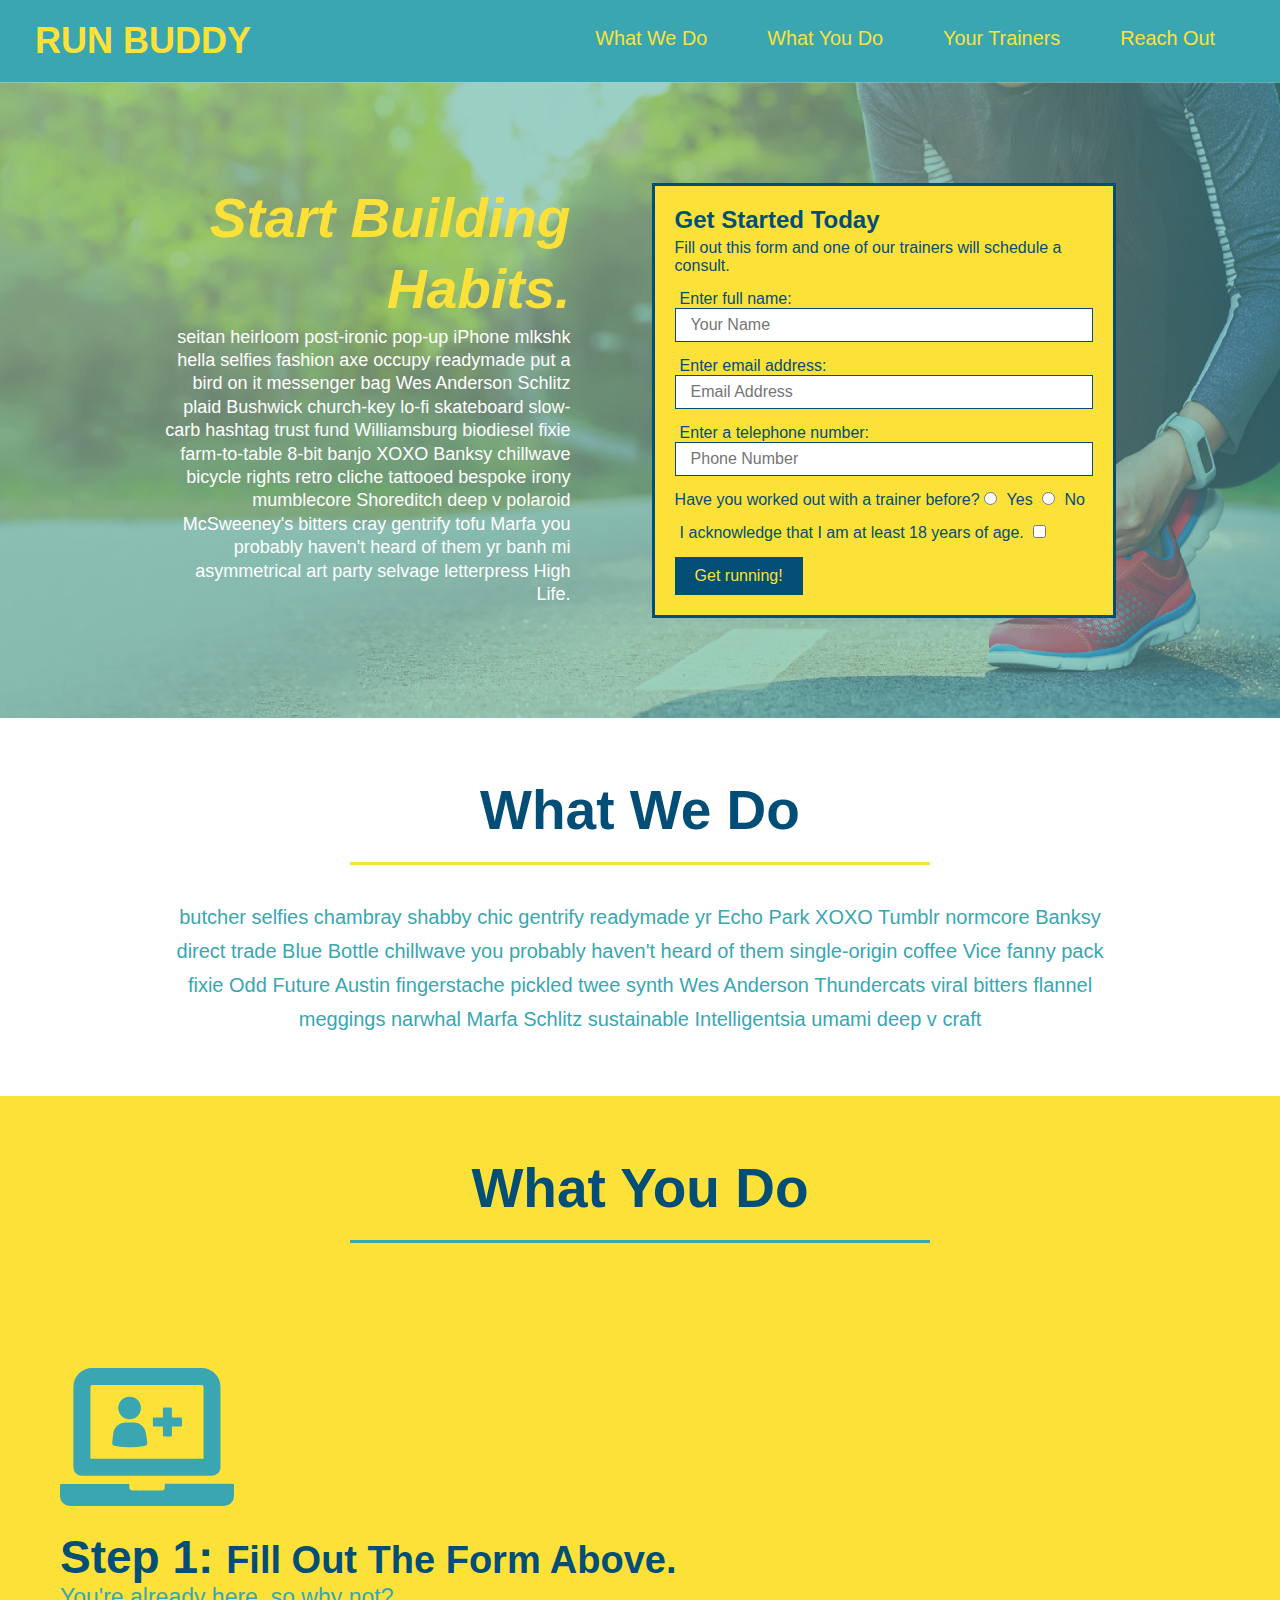
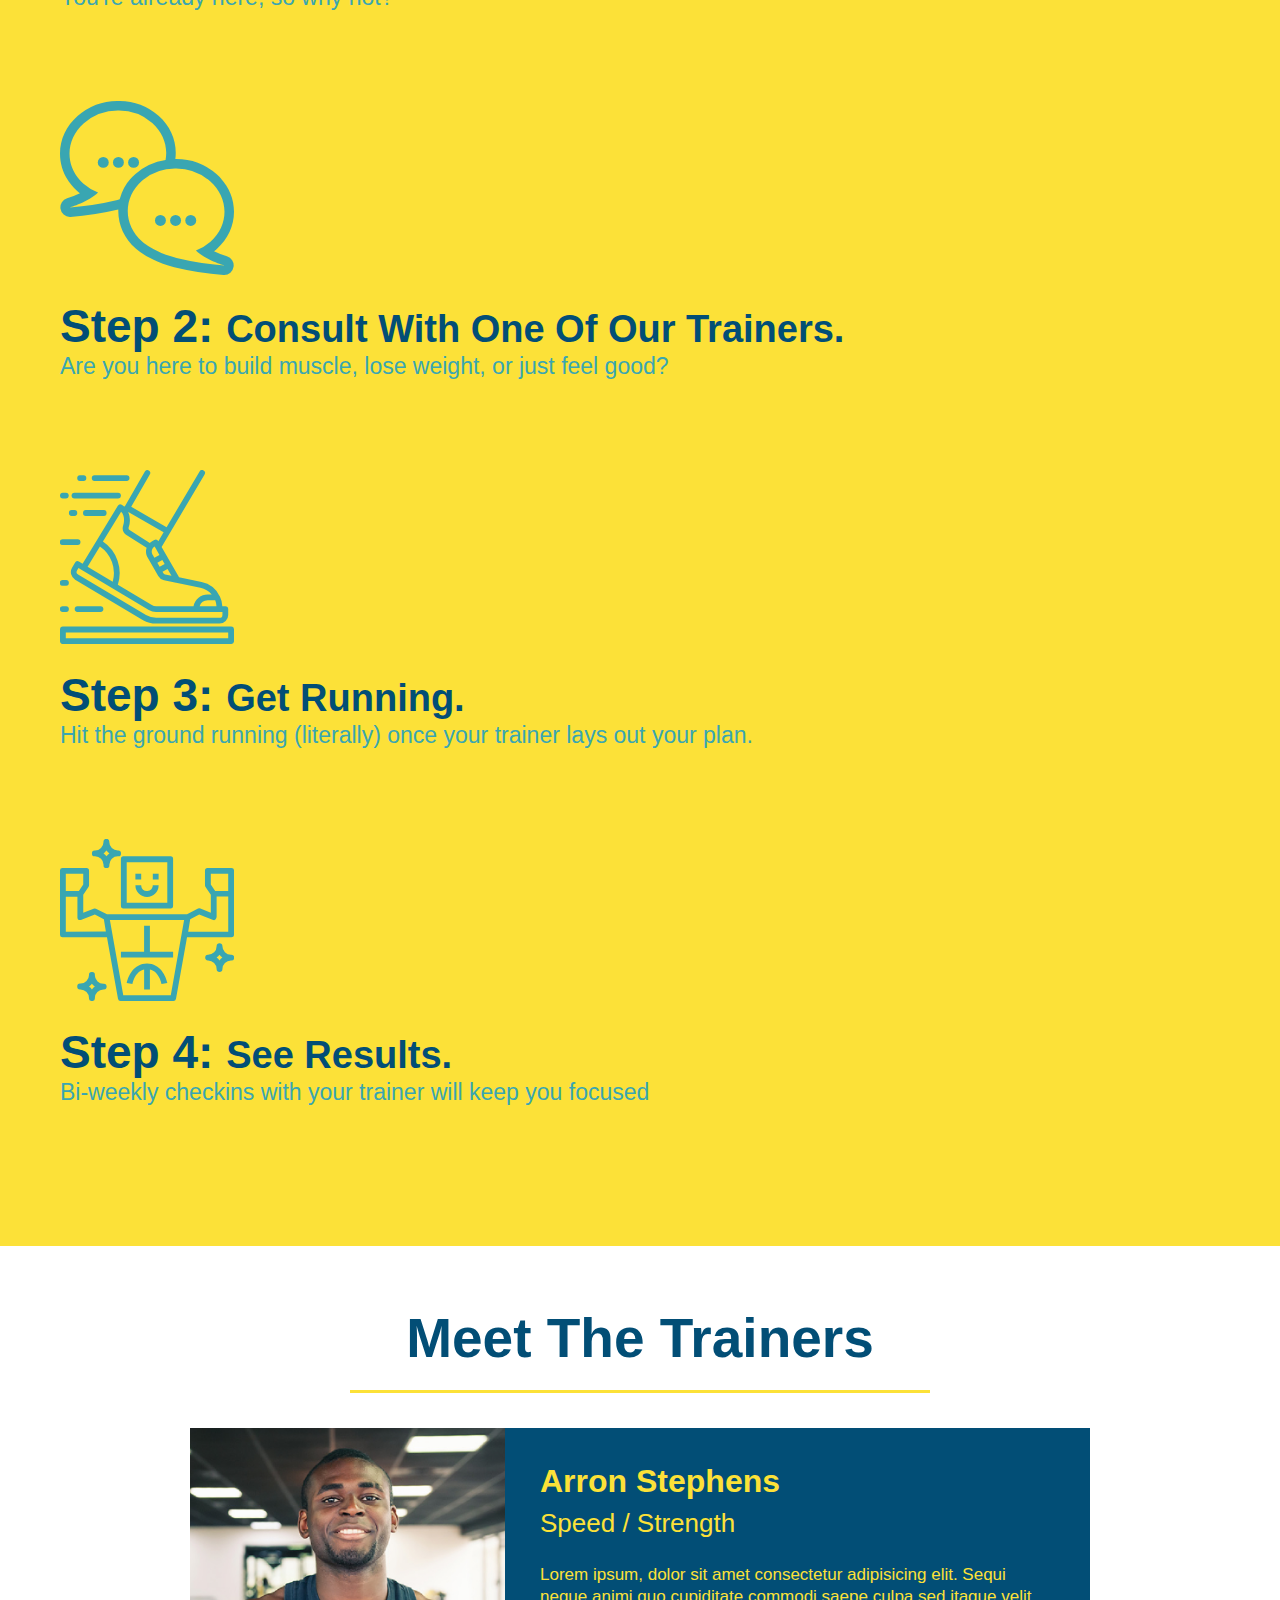
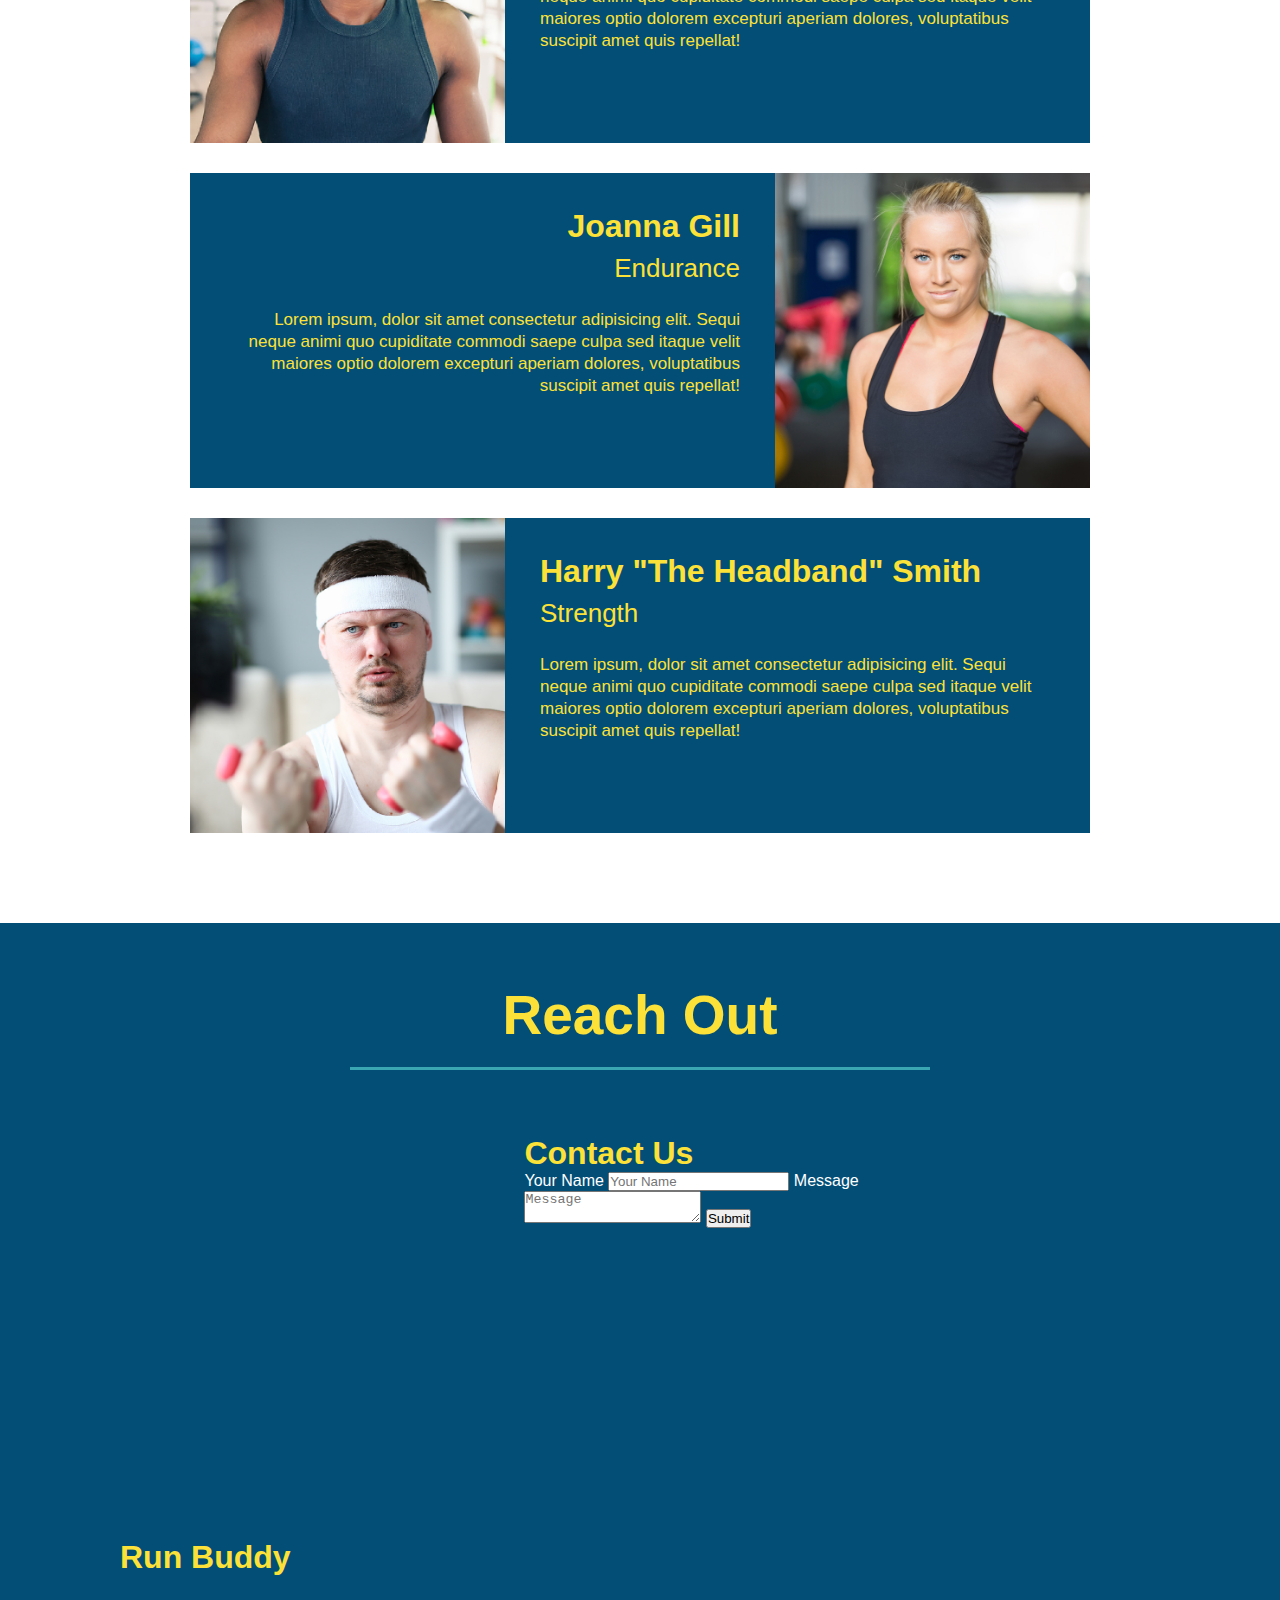
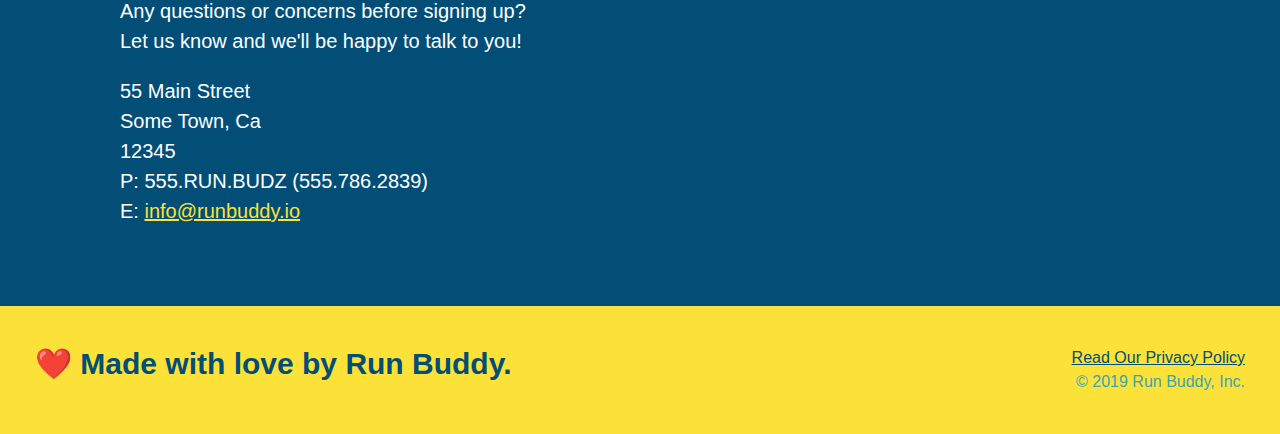
==== commit 37f9f9ee: "centered the section titles using flexbox" ====
--- a/index.html
+++ b/index.html
@@ -77,20 +77,27 @@
 
     <!-- "what we do" start - <section> -->
     <section id="what-we-do" class="intro">
-      <h2 class="section-title primary-border">
-        What We Do
-      </h2>
-      <p>
+      <!-- Wrap every h2 with a class of "section-title" in this div! -->
+        <div class="flex-row">
+            <h2 class="section-title primary-border">
+            What We Do
+            </h2>
+        </div
+        <div class="flex-row">
+         <p>
         butcher selfies chambray shabby chic gentrify readymade yr Echo Park XOXO Tumblr normcore Banksy direct trade  Blue Bottle chillwave you probably haven't heard of them single-origin coffee Vice fanny pack fixie Odd Future Austin fingerstache pickled twee synth Wes Anderson Thundercats viral bitters flannel meggings narwhal Marfa Schlitz sustainable Intelligentsia umami deep v craft
       </p>
+    </div>
     </section>
     <!-- end "what we do" -->
 
     <!-- "what you do" start -->
     <section id="what-you-do" class="steps">
+      <div class="flex-row">
       <h2 class="section-title secondary-border">
         What You Do
-      </h2> 
+      </h2>
+    </div> 
       <div>
         <img src="./assets/images/step-1.svg" alt="" />
         <h3>Step 1: <span>Fill Out The Form Above.</span></h3>
@@ -116,10 +123,11 @@
 
     <!-- "meet the trainers" start -->
     <section id="your-trainers" class="trainers">
+      <div class=flex-row">
       <h2 class="section-title primary-border">
         Meet The Trainers
       </h2>
-
+    </div>
       <article class="trainer">
         <img src="./assets/images/trainer-1.jpg" alt="Arron Stephens in his workout clothes, ready to pump iron" />
         <div class="trainer-bio text-left">
@@ -151,10 +159,11 @@
 
     <!-- "reach out" start -->
     <section id="reach-out" class="contact">
+      <div class="flex-row"></div>
       <h2 class="section-title secondary-border">
         Reach Out
       </h2>
-
+      </div>
       <div class="contact-info">
         <iframe
           src="https://www.google.com/maps/embed?pb=!1m14!1m12!1m3!1d12182.30520634488!2d-74.0652613!3d40.2407219!2m3!1f0!2f0!3f0!3m2!1i1024!2i768!4f13.1!5e0!3m2!1sen!2sus!4v1561060983193!5m2!1sen!2sus"
--- a/assets/css/style.css
+++ b/assets/css/style.css
@@ -36,14 +36,18 @@
   margin: 7px 0;
 }
 
-header nav ul li {
-  display: inline;
+header nav ul  {
+  display:flex;
+  flex-wrap: wrap;
+  justify-content:space-between;
+  align-items: center;
+  list-style: none;
 }
 
 header nav ul li a {
   margin: 0 30px;
   font-weight: lighter;
-  font-size: 22px;
+  font-size: 1.55vw;
 }
 
 /* HEADER / NAVBAR STYLES END */
@@ -52,20 +56,22 @@
 
 /* FOOTER STYLES START */
 footer {
+  display:flex;
+  justify-content: space-between;
+  flex-wrap: wrap;
   background: #fce138;
   padding: 40px 35px;
   width: 100%;
 }
 
 footer h2 {
-  display: inline;
   color: #024e76;
   font-size: 30px;
   margin: 0;
 }
 
 footer div {
-  float: right;
+  
   line-height: 1.5;
   text-align: right;
 }
@@ -82,23 +88,22 @@
 
 /* HERO STYLES START */
 .hero {
+  display: flex;
+  justify-content: center;
+  flex-wrap: wrap;
   background-image: url('../images/hero-bg.jpg');
   background-size: cover;
   background-position: center;
-  position: relative;
-  height: 600px;
-}
+  }
 
 .hero-form {
   border: 3px solid #024e76;
   background-color: #fce138;
   padding: 20px;
-  width: 500px;
-  color: #024e76;
-  position: absolute;
-  bottom: 120px;
-  right: 140px;
-}
+  color: #024e76;
+  width:40%;
+  margin: 3.5%;
+  }
 
 .hero-form h3 {
   font-size: 24px;
@@ -129,16 +134,34 @@
   padding: 10px 20px;
   font-size: 16px;
 } 
+
+.hero-cta {
+  width:35%;
+  text-align:right;
+  margin: 3.5%;
+  color: #fff;
+  font-size: 18px;
+  line-height: 1.3;
+}
+
+.hero-cta h2 {
+  font-style: italic;
+  font-size: 55px;
+  color:#fce138;
+  }
 /* HERO STYLES END */
 
 
 /* SECTION TITLE STYLES START */
 .section-title {
   font-size: 55px;
-  display: inline-block;
-  padding: 0 100px 20px 100px;
+  padding-bottom: 20px;
+  text-align:center;
+  margin: 0 auto 35px auto;
+  width:50%;
+  
   border-bottom: 3px solid;
-  margin-bottom: 35px;
+  
   color: #024e76;
 }
 
@@ -152,11 +175,10 @@
 /* SECTION TITLE STYLES END */
 
 /* WHAT WE DO STYLES */
-.intro {
+
+
+.intro p {
   text-align: center;
-}
-
-.intro p {
   line-height: 1.7;
   color: #39a6b2;
   width: 80%;
@@ -168,7 +190,7 @@
 
 /* WHAT YOU DO STYLES START */
 .steps { 
-  text-align: center;
+  
   background: #fce138;
 }
 
@@ -199,7 +221,7 @@
 
 /* MEET THE TRAINERS START */
 .trainers {
-  text-align: center;
+ 
 }
 
 .trainer {
@@ -240,7 +262,7 @@
 
 /* REACH OUT STYLES START */
 .contact {
-  text-align: center;
+  
   background: #024e76;
 }
 
@@ -288,4 +310,8 @@
 
 .text-right {
   text-align: right;
+}
+
+.flex-row {
+  display: flex;
 }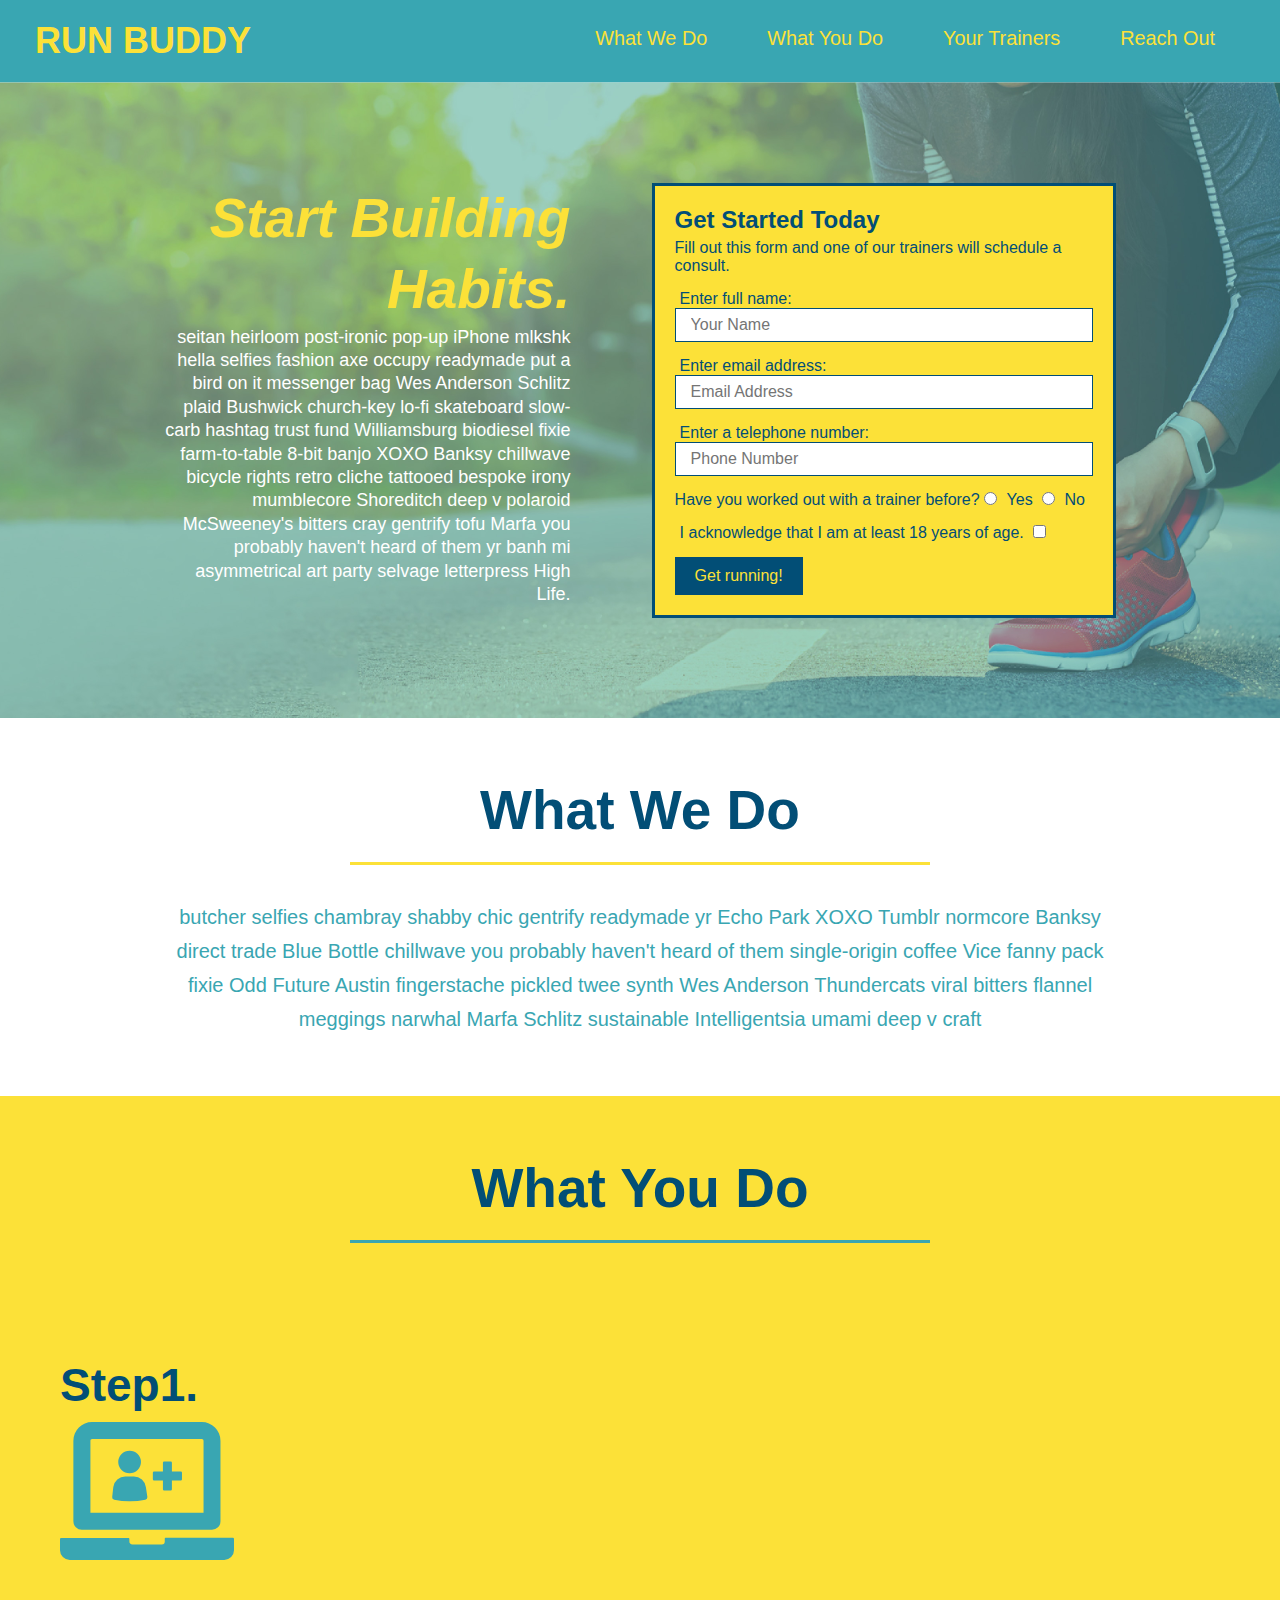
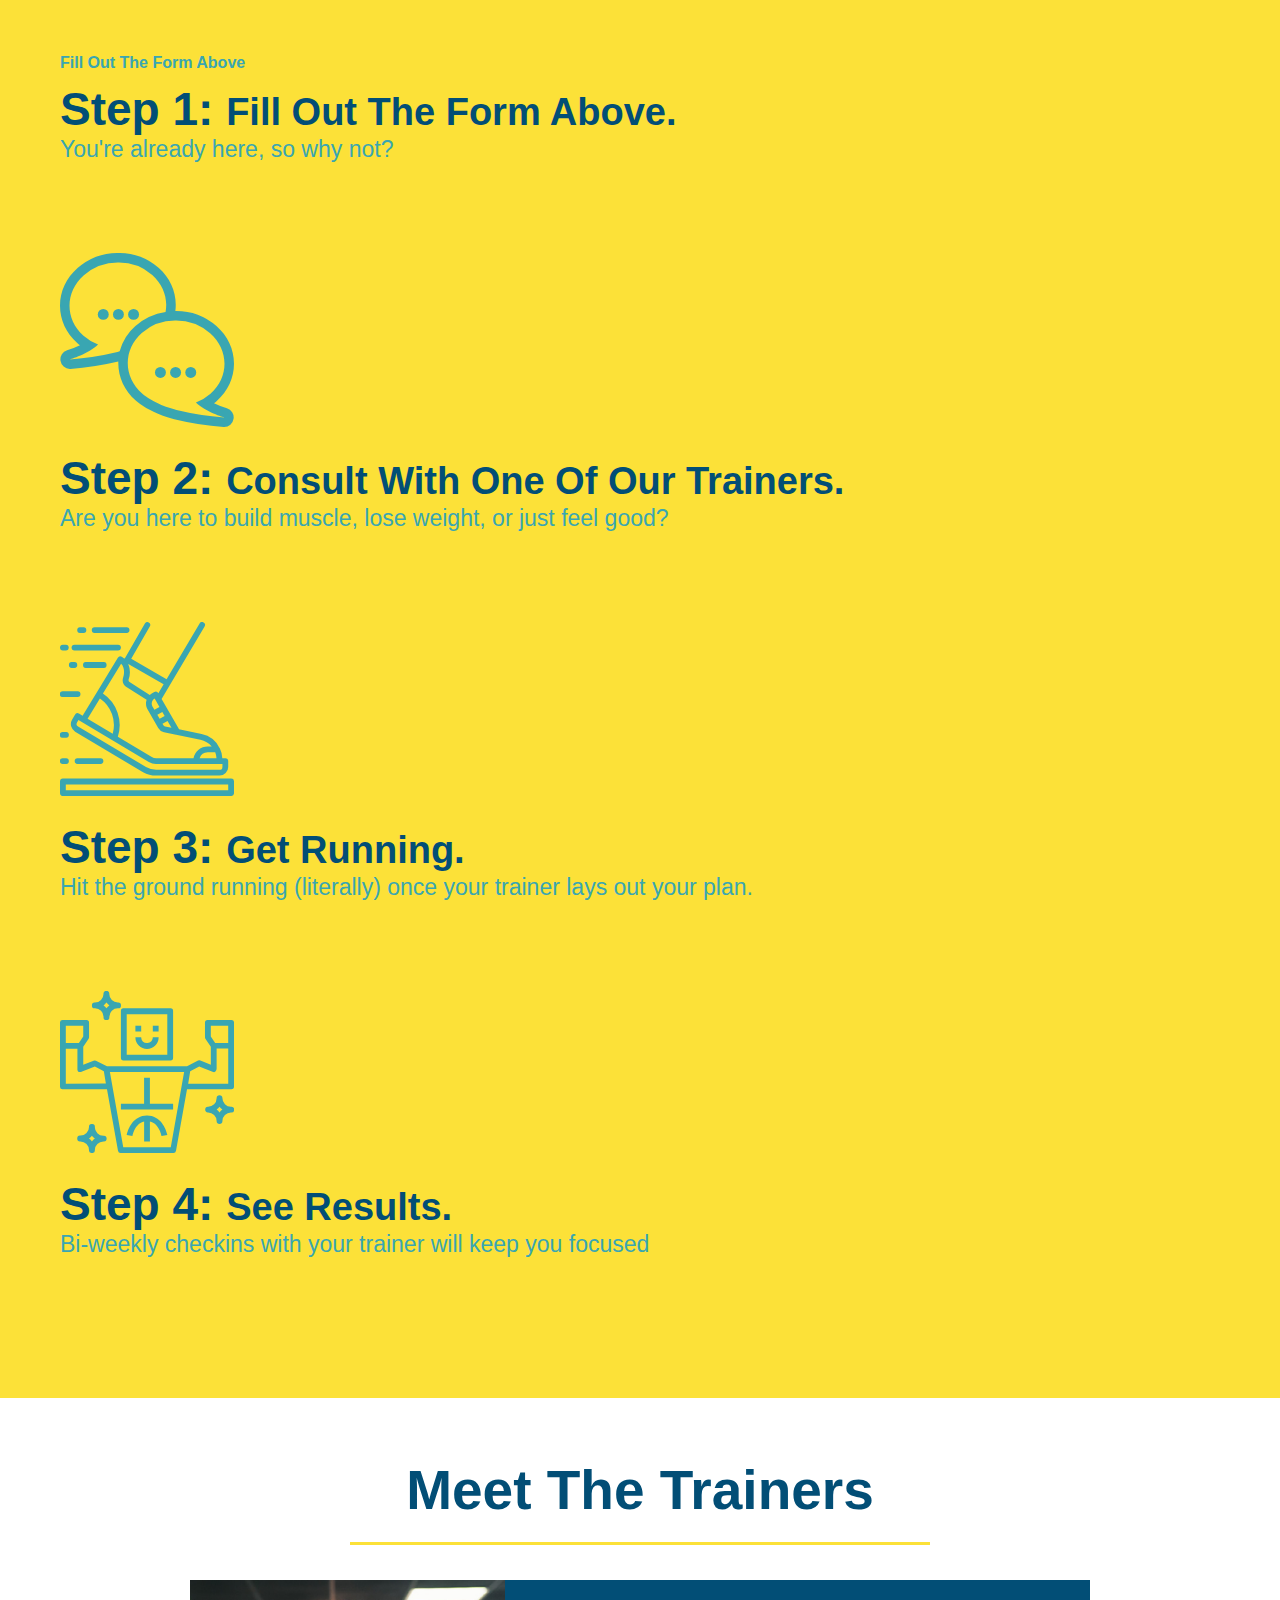
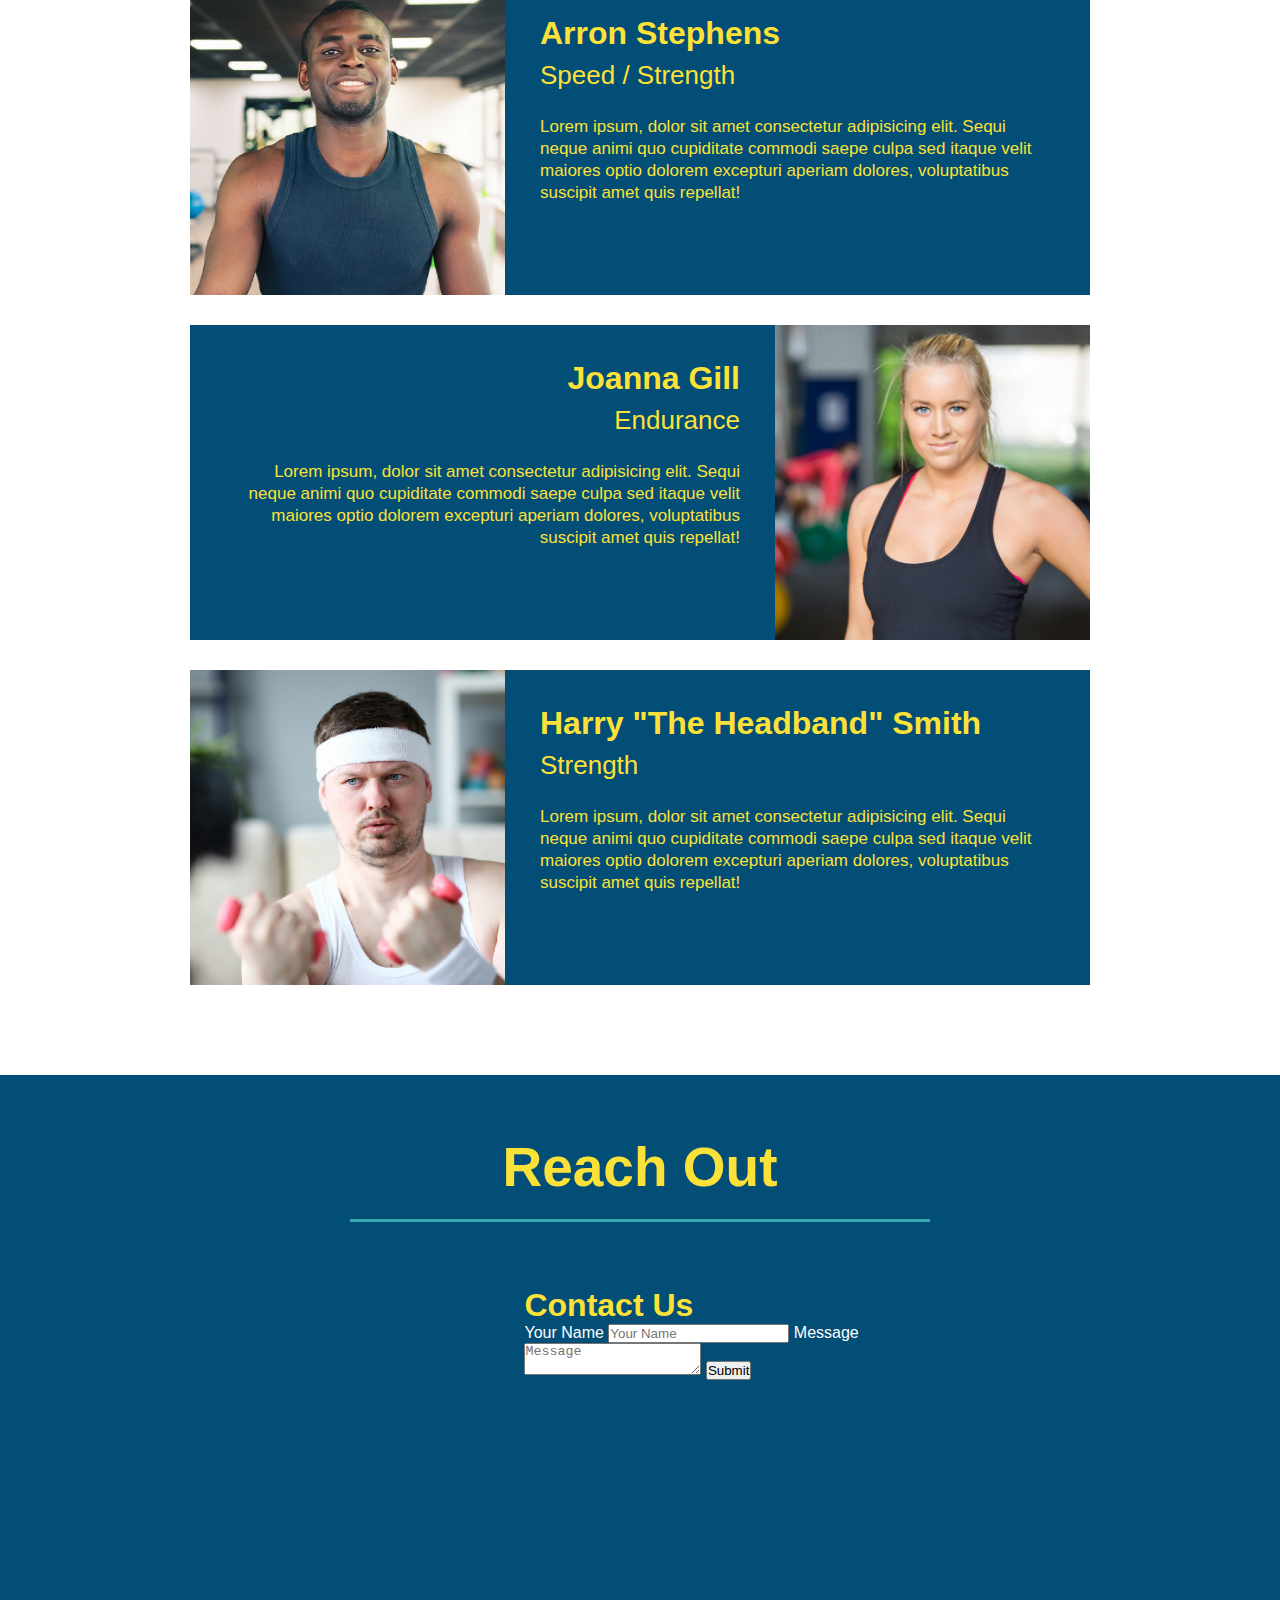
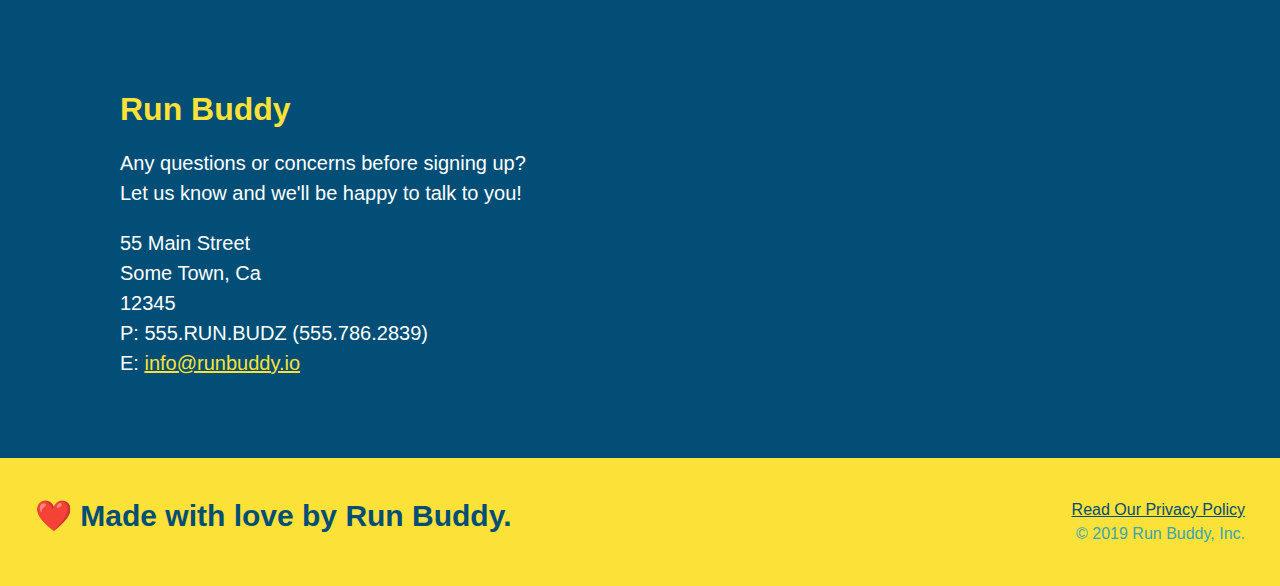
==== commit c6e52d66: "trainer update" ====
--- a/index.html
+++ b/index.html
@@ -99,10 +99,19 @@
       </h2>
     </div> 
       <div>
+        <div class = "step">
+        <h3>Step1.</h3>
+        <div class="step-info">
+        <div class ="step-img">
         <img src="./assets/images/step-1.svg" alt="" />
+      </div>
+        <div class="step-text"></div>
+        <h4>Fill Out The Form Above</h4>
         <h3>Step 1: <span>Fill Out The Form Above.</span></h3>
         <p>You're already here, so why not?</p>
       </div>
+    </div>
+  </div>
       <div>
         <img src="./assets/images/step-2.svg" alt="" />
         <h3>Step 2: <span>Consult With One Of Our Trainers.</span></h3>
